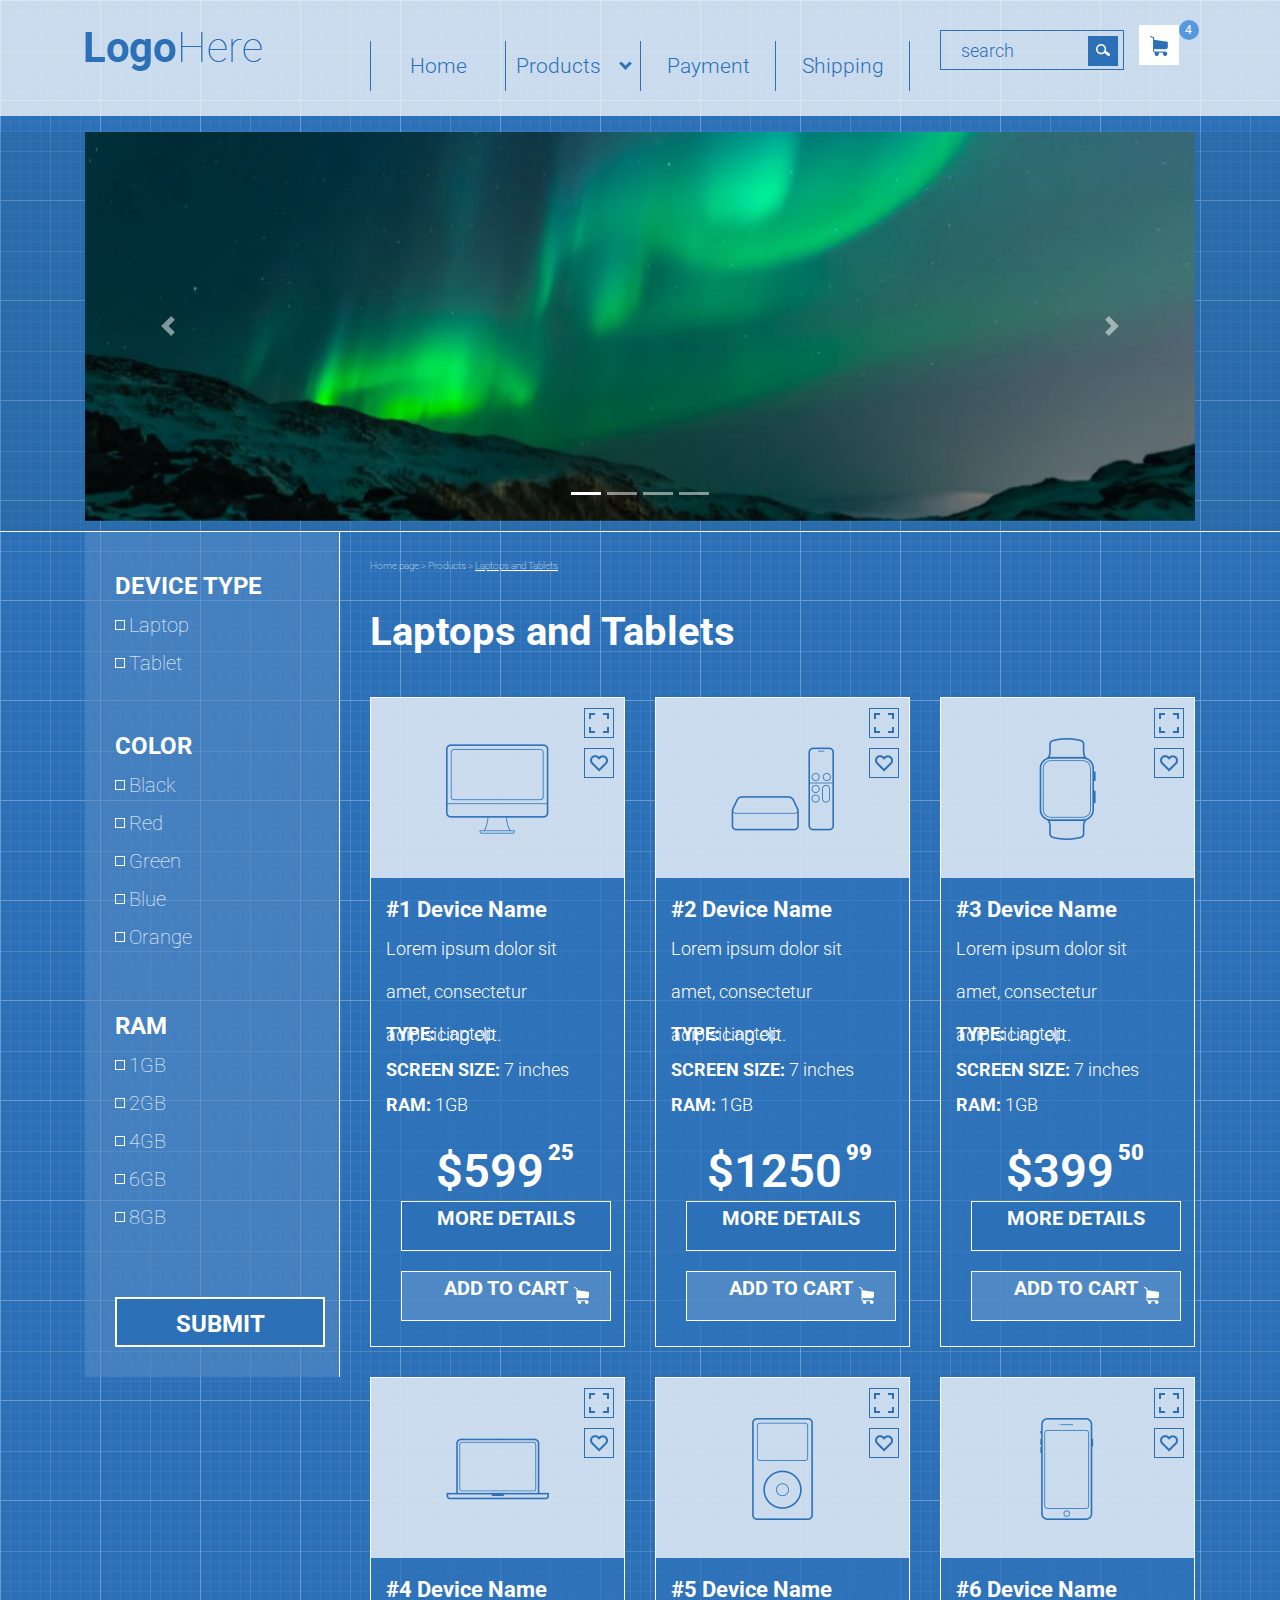
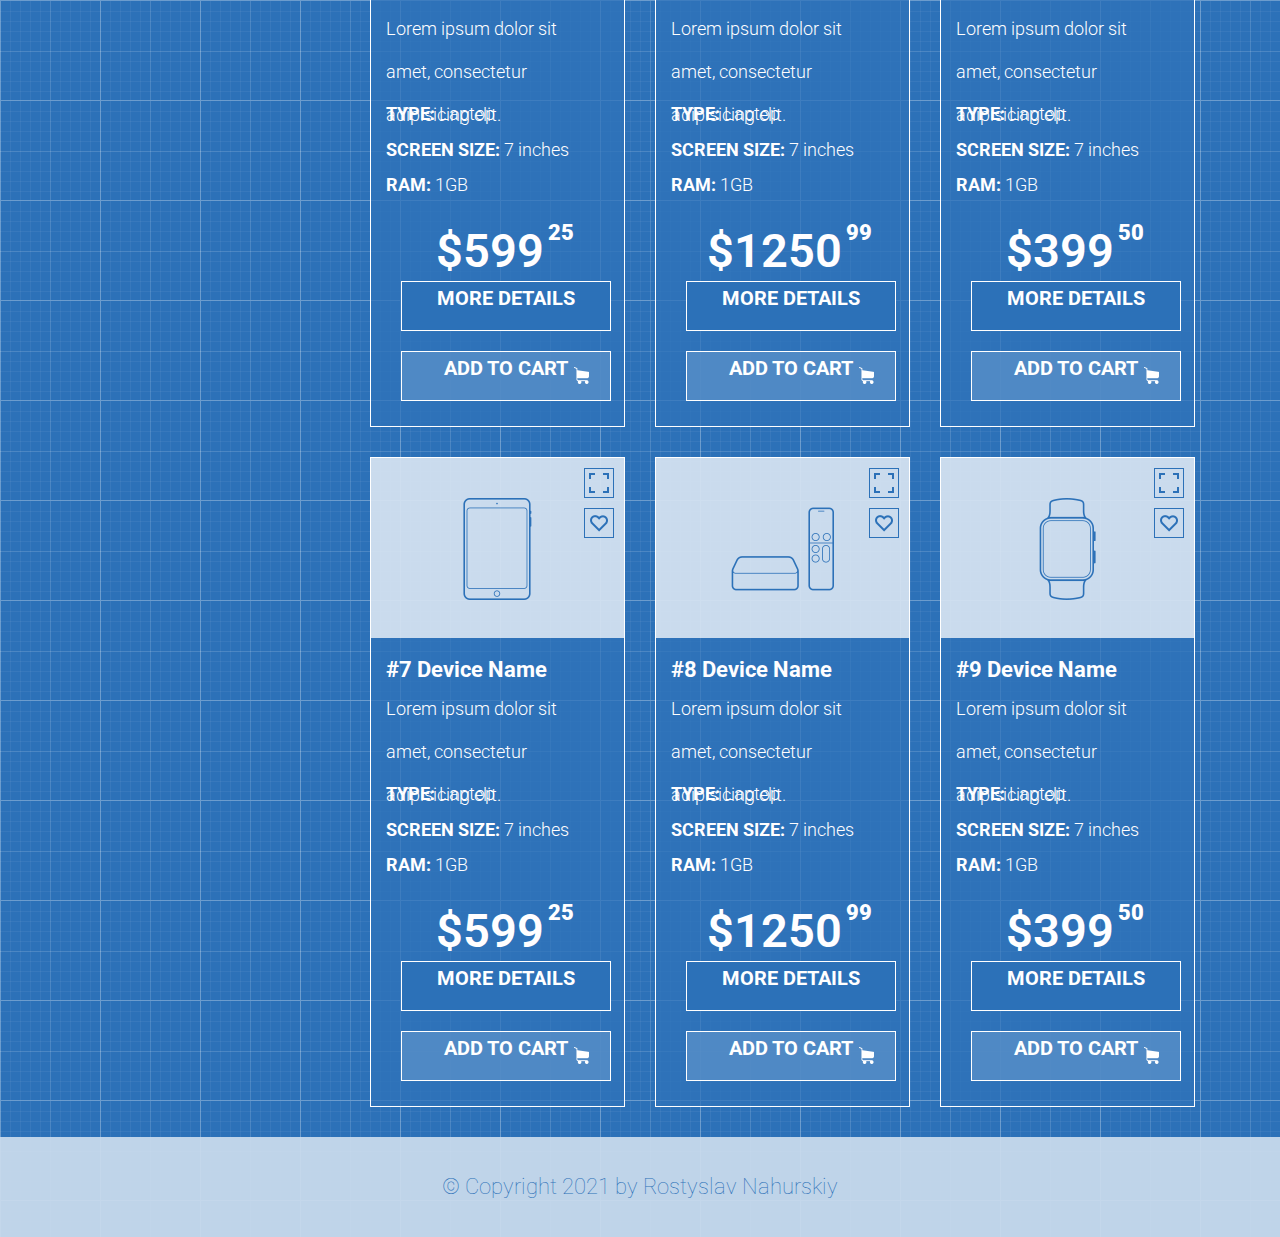
==== index.html @ 487db59c "Add new slider files, and fixes HTML, CSS Code" ====
<!DOCTYPE html>
<html lang="en">

<head>
    <meta charset="UTF-8">
    <meta name="viewport" content="width=device-width, initial-scale=1.0">
    <title>Shop-project </title>
    <script type="text/javascript" nonce="607c789c8a464238bc31b2fd67c" src="//local.adguard.org?ts=1621108601686&amp;type=content-script&amp;dmn=kaco1324.github.io&amp;css=1&amp;js=1&amp;gcss=1&amp;rel=1&amp;rji=1"></script>
    <script type="text/javascript" nonce="607c789c8a464238bc31b2fd67c" src="//local.adguard.org?ts=1621108601686&amp;name=AdGuard%20Popup%20Blocker&amp;name=AdGuard%20Assistant&amp;name=AdGuard%20Extra&amp;type=user-script"></script>
    <link rel="shortcut icon" type="image/png" href="image/favico.png" />
    <link rel="preconnect" href="https://fonts.gstatic.com">
    <link href="https://fonts.googleapis.com/css2?family=Roboto:wght@300;400;700&display=swap" rel="stylesheet">
    <link rel="stylesheet" href="css/reset.css">
    <link rel="stylesheet" href="css/main-style.css">
    <link rel="stylesheet" href="css/header-class.css">
    <link rel="stylesheet" href="css/main-class.css">
    <link rel="stylesheet" href="css/footer-class.css">
    <!-- SLIDER START -->
    <link rel="stylesheet" href="css/slider/slider.min.css">
    <script src="js/slider/jquery.min.js"></script>
    <script src="js/slider/popper.min.js"></script>
    <script src="js/slider/slider.min.js"></script>

    <!-- SLIDER END -->

    <!-- OLD SLIDER CODE START -->
    <!-- 
    <link rel="stylesheet" href="css/slider.css">
    <script src="js/slider.js"></script> -->

    <!-- OLD SLIDER CODE END -->



</head>

<body>
    <header class="header">
        <div class="container">
            <div class="row">
                <div class="col-md-3">
                    <div class="logo">
                        <a href="">
                            <img src="image/logo.png" alt="">
                        </a>
                    </div>
                </div>
                <div class="col-md-6">
                    <nav>
                        <ul class="menu">
                            <li><a href="#">Home</a></li>
                            <li class="products fordown"><a href="#">Products <i class="down"></i></a>
                                <ul class="drop-down-menu">

                                    <li><a href="#">Mobile Phones </a></li>
                                    <li><a href="#">Nothebook</a></li>
                                    <li><a href="#">Tablet</a></li>
                                    <li><a href="#">WI-FI Router</a></li>
                                    <li><a href="#">TV</a></li>

                                </ul>
                            </li>
                            <li><a href="#">Payment</a></li>
                            <li><a href="#">Shipping</a></li>
                        </ul>
                    </nav>
                </div>
                <div class="col-md-3">
                    <div class="row">
                        <div class="col-md-9">
                            <div class="search">
                                <input placeholder="search" type="text" class="input-search">
                                <div class="input-search-button"><img class="input-search-button-img" src="image/search.png" alt=""></div>
                            </div>
                        </div <div class="fm-orders">
                        <button class="bd_order_btn">
                      <img src="image/blue-cart.png" alt="Orders" />
                    </button>
                        <div class="count">4</div>
                    </div>
                </div>
            </div>
        </div>
        </div>
    </header>
    <main class="main">
        <div class="slider">
            <div class="container mt-3">

                <div id="myCarousel" class="carousel slide" data-ride="carousel">

                    <ul class="carousel-indicators">
                        <li data-target="#myCarousel" data-slide-to="0" class="active"></li>
                        <li data-target="#myCarousel" data-slide-to="1"></li>
                        <li data-target="#myCarousel" data-slide-to="2"></li>
                        <li data-target="#myCarousel" data-slide-to="3"></li>

                    </ul>

                    <div class="carousel-inner">
                        <div class="carousel-item active">
                            <img src="image/slider/3.jpg" width="1100" height="500">
                        </div>
                        <div class="carousel-item">
                            <img src="image/slider/2.jpg" width="1100" height="500">
                        </div>
                        <div class="carousel-item">
                            <img src="image/slider/3.jpg" width="1100" height="500">
                        </div>
                        <div class="carousel-item">
                            <img src="image/slider/4.jpg" width="1100" height="500">
                        </div>
                    </div>

                    <!-- Left and right controls -->
                    <a class="carousel-control-prev" href="#myCarousel" data-slide="prev">
                        <span class="carousel-control-prev-icon"></span>
                    </a>
                    <a class="carousel-control-next" href="#myCarousel" data-slide="next">
                        <span class="carousel-control-next-icon"></span>
                    </a>
                </div>
            </div>







            <!-- <div class="mySlides fade">
                <img src="image/slider/1.jpg" width="100%" height="400px">
            </div>

            <div class="mySlides fade">
                <img src="image/slider/2.jpg" width="100%" height="400px">
            </div>

            <div class="mySlides fade">
                <img src="image/slider/3.jpg" width="100%" height="400px">
            </div>
            <div class="mySlides fade">

                <img src="image/slider/4.jpg" width="100%" height="400px">
            </div>

            <a class="prev" onclick="plusSlides(-1)">&#10094;</a>
            <a class="next" onclick="plusSlides(1)">&#10095;</a>
        </div>
        <br> -->

        </div>

        <div class="container">
            <div class="row">
                <div class="col-md-3">
                    <div class="filter">
                        <div class="type">
                            <div class="filter-title">Device type</div>
                            <input type="checkbox" id="laptop">
                            <label for="laptop">
                        <span class="filter-prop">Laptop</span>
                    </label>
                            <br>
                            <input type="checkbox" id="tablet">
                            <label for="tablet">
                        <span class="filter-prop">Tablet</span>
                    </label>
                        </div>
                        <div class="color">
                            <div class="filter-title">color</div>
                            <input type="checkbox" id="black">
                            <label for="black">
                        <span class="filter-prop">Black</span>
                    </label>
                            <br>
                            <input type="checkbox" id="red">
                            <label for="red">
                        <span class="filter-prop">Red</span>
                    </label>
                            <br>
                            <input type="checkbox" id="green">
                            <label for="green">
                        <span class="filter-prop">Green</span>
                    </label>
                            <br>
                            <input type="checkbox" id="blue">
                            <label for="blue">
                        <span class="filter-prop">Blue</span>
                    </label>
                            <br>
                            <input type="checkbox" id="orange">
                            <label for="orange">
                        <span class="filter-prop">Orange</span>
                    </label>
                            <br>
                        </div>
                        <div class="ram">
                            <div class="filter-title">ram</div>
                            <input type="checkbox" id="1gb">
                            <label for="1gb">
                        <span class="filter-prop">1GB</span>
                    </label>
                            <br>
                            <input type="checkbox" id="2gb">
                            <label for="2gb">
                        <span class="filter-prop">2GB</span>
                    </label>
                            <br>
                            <input type="checkbox" id="4gb">
                            <label for="4gb">
                        <span class="filter-prop">4GB</span>
                    </label>
                            <br>
                            <input type="checkbox" id="6gb">
                            <label for="6gb">
                        <span class="filter-prop">6GB</span>
                    </label>
                            <br>
                            <input type="checkbox" id="8gb">
                            <label for="8gb">
                        <span class="filter-prop">8GB</span>
                    </label>
                            <br>
                        </div>
                        <div class="submit">
                            <div class="filter-button">submit</div>
                        </div>
                    </div>
                </div>
                <div class="col-md-9">
                    <div class="row">
                        <div class="col-md-8">
                            <div class="title-part">
                                <div class="bread-crumbs">

                                    <a class="crumb" href="#">Home page <span>></span> </a>
                                    <a class="crumb" href="#">Products <span>></span></a>
                                    <a class="crumb" href="#">Laptops and Tablets</a>
                                </div>
                                <span class="title">Laptops and Tablets</span>
                            </div>
                        </div>
                        <div class="col-md-4">

                        </div>
                    </div>


                    <div class="row">
                        <div class="content-part">
                            <div class="col-md-4">
                                <div class="content-item">
                                    <div class="img-">
                                        <img class="main-img" src="image/desktop.png">
                                        <div class="item-container">
                                            <div class="zoom">
                                            </div>
                                            <div class="like">
                                            </div>
                                        </div>
                                    </div>
                                    <div class="content-common-info">
                                        <div class="device-name">
                                            <p>#1 Device Name</p>
                                        </div>
                                        <div class="device-description">
                                            <p>Lorem ipsum dolor sit</p>
                                            <p>amet, consectetur</p>
                                            <p>adipisicing elit.</p>
                                        </div>
                                        <div class="device-type">
                                            <span>type:</span>
                                            <span>Laptop</span>
                                        </div>
                                        <div class="device-screen-size">
                                            <span>screen size:</span>
                                            <span>7 inches</span>
                                        </div>
                                        <div class="device-ram">
                                            <span>ram:</span>
                                            <span>1GB</span>
                                        </div>
                                        <div class="device-price">
                                            <p class="dollars">$599</p>
                                            <p class="cents">25</p>
                                        </div>
                                    </div>
                                    <div class="two-items-button">
                                        <div class="button-more-details">
                                            <button> <p class="more-details">MORE DETAILS</p> </button>
                                        </div>
                                        <div class="button-add-to-cart">
                                            <button> <p class="add-to-cart">ADD TO CART</p> <img src="image/white-cart.png" alt=""> </button>
                                        </div>
                                    </div>
                                </div>
                            </div>
                            <!-- 2 system unit-->
                            <div class="col-md-4">
                                <div class="content-item">
                                    <div class="img-">
                                        <img class="main-img" src="image/system-unit.png">
                                        <div class="item-container">
                                            <div class="zoom">
                                            </div>
                                            <div class="like">
                                            </div>
                                        </div>

                                    </div>
                                    <div class="content-common-info">
                                        <div class="device-name">
                                            <p>#2 Device Name</p>
                                        </div>
                                        <div class="device-description">
                                            <p>Lorem ipsum dolor sit</p>
                                            <p>amet, consectetur</p>
                                            <p>adipisicing elit.</p>
                                        </div>
                                        <div class="device-type">
                                            <span>type:</span>
                                            <span>Laptop</span>
                                        </div>
                                        <div class="device-screen-size">
                                            <span>screen size:</span>
                                            <span>7 inches</span>
                                        </div>
                                        <div class="device-ram">
                                            <span>ram:</span>
                                            <span>1GB</span>
                                        </div>
                                        <div class="device-price">
                                            <p class="dollars">$1250</p>
                                            <p class="cents">99</p>
                                        </div>
                                    </div>
                                    <div class="two-items-button">
                                        <div class="button-more-details">
                                            <button> <p class="more-details">MORE DETAILS</p> </button>
                                        </div>
                                        <div class="button-add-to-cart">
                                            <button> <p class="add-to-cart">ADD TO CART</p> <img src="image/white-cart.png" alt=""> </button>
                                        </div>
                                    </div>
                                </div>
                            </div>
                            <!-- 3 smart-watch-->
                            <div class="col-md-4">
                                <div class="content-item">
                                    <div class="img-">
                                        <img class="main-img" src="image/smart-watch.png">
                                        <div class="item-container">
                                            <div class="zoom">
                                            </div>
                                            <div class="like">
                                            </div>
                                        </div>

                                    </div>
                                    <div class="content-common-info">
                                        <div class="device-name">
                                            <p>#3 Device Name</p>
                                        </div>
                                        <div class="device-description">
                                            <p>Lorem ipsum dolor sit</p>
                                            <p>amet, consectetur</p>
                                            <p>adipisicing elit.</p>
                                        </div>
                                        <div class="device-type">
                                            <span>type:</span>
                                            <span>Laptop</span>
                                        </div>
                                        <div class="device-screen-size">
                                            <span>screen size:</span>
                                            <span>7 inches</span>
                                        </div>
                                        <div class="device-ram">
                                            <span>ram:</span>
                                            <span>1GB</span>
                                        </div>
                                        <div class="device-price">
                                            <p class="dollars">$399</p>
                                            <p class="cents">50</p>
                                        </div>
                                    </div>
                                    <div class="two-items-button">
                                        <div class="button-more-details">
                                            <button> <p class="more-details">MORE DETAILS</p> </button>
                                        </div>
                                        <div class="button-add-to-cart">
                                            <button> <p class="add-to-cart">ADD TO CART</p> <img src="image/white-cart.png" alt=""> </button>
                                        </div>
                                    </div>
                                </div>
                            </div>
                            <!-- 4 laptop-->
                            <div class="col-md-4">
                                <div class="content-item">
                                    <div class="img-">
                                        <img class="main-img" src="image/laptop.png">
                                        <div class="item-container">
                                            <div class="zoom">
                                            </div>
                                            <div class="like">
                                            </div>
                                        </div>

                                    </div>
                                    <div class="content-common-info">
                                        <div class="device-name">
                                            <p>#4 Device Name</p>
                                        </div>
                                        <div class="device-description">
                                            <p>Lorem ipsum dolor sit</p>
                                            <p>amet, consectetur</p>
                                            <p>adipisicing elit.</p>
                                        </div>
                                        <div class="device-type">
                                            <span>type:</span>
                                            <span>Laptop</span>
                                        </div>
                                        <div class="device-screen-size">
                                            <span>screen size:</span>
                                            <span>7 inches</span>
                                        </div>
                                        <div class="device-ram">
                                            <span>ram:</span>
                                            <span>1GB</span>
                                        </div>
                                        <div class="device-price">
                                            <p class="dollars">$599</p>
                                            <p class="cents">25</p>
                                        </div>
                                    </div>
                                    <div class="two-items-button">
                                        <div class="button-more-details">
                                            <button> <p class="more-details">MORE DETAILS</p> </button>
                                        </div>
                                        <div class="button-add-to-cart">
                                            <button> <p class="add-to-cart">ADD TO CART</p> <img src="image/white-cart.png" alt=""> </button>
                                        </div>
                                    </div>
                                </div>
                            </div>
                            <!-- 5 mp3-player-->
                            <div class="col-md-4">
                                <div class="content-item">
                                    <div class="img-">
                                        <img class="main-img" src="image/mp3-player.png">
                                        <div class="item-container">
                                            <div class="zoom">
                                            </div>
                                            <div class="like">
                                            </div>
                                        </div>

                                    </div>
                                    <div class="content-common-info">
                                        <div class="device-name">
                                            <p>#5 Device Name</p>
                                        </div>
                                        <div class="device-description">
                                            <p>Lorem ipsum dolor sit</p>
                                            <p>amet, consectetur</p>
                                            <p>adipisicing elit.</p>
                                        </div>
                                        <div class="device-type">
                                            <span>type:</span>
                                            <span>Laptop</span>
                                        </div>
                                        <div class="device-screen-size">
                                            <span>screen size:</span>
                                            <span>7 inches</span>
                                        </div>
                                        <div class="device-ram">
                                            <span>ram:</span>
                                            <span>1GB</span>
                                        </div>
                                        <div class="device-price">
                                            <p class="dollars">$1250</p>
                                            <p class="cents">99</p>
                                        </div>
                                    </div>
                                    <div class="two-items-button">
                                        <div class="button-more-details">
                                            <button> <p class="more-details">MORE DETAILS</p> </button>
                                        </div>
                                        <div class="button-add-to-cart">
                                            <button> <p class="add-to-cart">ADD TO CART</p> <img src="image/white-cart.png" alt=""> </button>
                                        </div>
                                    </div>
                                </div>
                            </div>
                            <!-- 6 smartphone-->
                            <div class="col-md-4">
                                <div class="content-item">
                                    <div class="img-">
                                        <img class="main-img" src="image/smartphone.png">
                                        <div class="item-container">
                                            <div class="zoom">
                                            </div>
                                            <div class="like">
                                            </div>
                                        </div>

                                    </div>
                                    <div class="content-common-info">
                                        <div class="device-name">
                                            <p>#6 Device Name</p>
                                        </div>
                                        <div class="device-description">
                                            <p>Lorem ipsum dolor sit</p>
                                            <p>amet, consectetur</p>
                                            <p>adipisicing elit.</p>
                                        </div>
                                        <div class="device-type">
                                            <span>type:</span>
                                            <span>Laptop</span>
                                        </div>
                                        <div class="device-screen-size">
                                            <span>screen size:</span>
                                            <span>7 inches</span>
                                        </div>
                                        <div class="device-ram">
                                            <span>ram:</span>
                                            <span>1GB</span>
                                        </div>
                                        <div class="device-price">
                                            <p class="dollars">$399</p>
                                            <p class="cents">50</p>
                                        </div>
                                    </div>
                                    <div class="two-items-button">
                                        <div class="button-more-details">
                                            <button> <p class="more-details">MORE DETAILS</p> </button>
                                        </div>
                                        <div class="button-add-to-cart">
                                            <button> <p class="add-to-cart">ADD TO CART</p> <img src="image/white-cart.png" alt=""> </button>
                                        </div>
                                    </div>
                                </div>
                            </div>
                            <!-- 7 tablet-->
                            <div class="col-md-4">
                                <div class="content-item">
                                    <div class="img-">
                                        <img class="main-img" src="image/tablet.png">
                                        <div class="item-container">
                                            <div class="zoom">
                                            </div>
                                            <div class="like">
                                            </div>
                                        </div>

                                    </div>
                                    <div class="content-common-info">
                                        <div class="device-name">
                                            <p>#7 Device Name</p>
                                        </div>
                                        <div class="device-description">
                                            <p>Lorem ipsum dolor sit</p>
                                            <p>amet, consectetur</p>
                                            <p>adipisicing elit.</p>
                                        </div>
                                        <div class="device-type">
                                            <span>type:</span>
                                            <span>Laptop</span>
                                        </div>
                                        <div class="device-screen-size">
                                            <span>screen size:</span>
                                            <span>7 inches</span>
                                        </div>
                                        <div class="device-ram">
                                            <span>ram:</span>
                                            <span>1GB</span>
                                        </div>
                                        <div class="device-price">
                                            <p class="dollars">$599</p>
                                            <p class="cents">25</p>
                                        </div>
                                    </div>
                                    <div class="two-items-button">
                                        <div class="button-more-details">
                                            <button> <p class="more-details">MORE DETAILS</p> </button>
                                        </div>
                                        <div class="button-add-to-cart">
                                            <button> <p class="add-to-cart">ADD TO CART</p> <img src="image/white-cart.png" alt=""> </button>
                                        </div>
                                    </div>
                                </div>
                            </div>
                            <!-- 8 system unit(2)-->
                            <div class="col-md-4">
                                <div class="content-item">
                                    <div class="img-">
                                        <img class="main-img" src="image/system-unit.png">
                                        <div class="item-container">
                                            <div class="zoom">
                                            </div>
                                            <div class="like">
                                            </div>
                                        </div>

                                    </div>
                                    <div class="content-common-info">
                                        <div class="device-name">
                                            <p>#8 Device Name</p>
                                        </div>
                                        <div class="device-description">
                                            <p>Lorem ipsum dolor sit</p>
                                            <p>amet, consectetur</p>
                                            <p>adipisicing elit.</p>
                                        </div>
                                        <div class="device-type">
                                            <span>type:</span>
                                            <span>Laptop</span>
                                        </div>
                                        <div class="device-screen-size">
                                            <span>screen size:</span>
                                            <span>7 inches</span>
                                        </div>
                                        <div class="device-ram">
                                            <span>ram:</span>
                                            <span>1GB</span>
                                        </div>
                                        <div class="device-price">
                                            <p class="dollars">$1250</p>
                                            <p class="cents">99</p>
                                        </div>
                                    </div>
                                    <div class="two-items-button">
                                        <div class="button-more-details">
                                            <button> <p class="more-details">MORE DETAILS</p> </button>
                                        </div>
                                        <div class="button-add-to-cart">
                                            <button> <p class="add-to-cart">ADD TO CART</p> <img src="image/white-cart.png" alt=""> </button>
                                        </div>
                                    </div>
                                </div>
                            </div>
                            <!-- 9 smart-watch(2)-->
                            <div class="col-md-4">
                                <div class="content-item">
                                    <div class="img-">
                                        <img class="main-img" src="image/smart-watch.png">
                                        <div class="item-container">
                                            <div class="zoom">
                                            </div>
                                            <div class="like">
                                            </div>
                                        </div>

                                    </div>
                                    <div class="content-common-info">
                                        <div class="device-name">
                                            <p>#9 Device Name</p>
                                        </div>
                                        <div class="device-description">
                                            <p>Lorem ipsum dolor sit</p>
                                            <p>amet, consectetur</p>
                                            <p>adipisicing elit.</p>
                                        </div>
                                        <div class="device-type">
                                            <span>type:</span>
                                            <span>Laptop</span>
                                        </div>
                                        <div class="device-screen-size">
                                            <span>screen size:</span>
                                            <span>7 inches</span>
                                        </div>
                                        <div class="device-ram">
                                            <span>ram:</span>
                                            <span>1GB</span>
                                        </div>
                                        <div class="device-price">
                                            <p class="dollars">$399</p>
                                            <p class="cents">50</p>
                                        </div>
                                    </div>
                                    <div class="two-items-button">
                                        <div class="button-more-details">
                                            <button> <p class="more-details">MORE DETAILS</p> </button>
                                        </div>
                                        <div class="button-add-to-cart">
                                            <button> <p class="add-to-cart">ADD TO CART</p> <img src="image/white-cart.png" alt=""> </button>
                                        </div>
                                    </div>
                                </div>
                            </div>

                        </div>
                    </div>
                </div>

            </div>
        </div>

    </main>

    <footer class="footer">© Copyright 2021 by Rostyslav Nahurskiy </footer>
</body>

</html>
---- css/main-style.css ----
* {
    box-sizing: border-box;
}

body {
    font-family: 'Roboto', sans-serif;
    background-image: url(../image/patt.png);
}


/* SLIDER START */

.slider {
    background-color: rgba(35, 90, 136, 0.25);
    height: 400px;
    border-bottom: rgba(255, 255, 255) solid 0.5px;
}

.carousel-inner img {
    width: 100%;
    height: 100%;
}


/* SLIDER END */

.slideshow-container {
    max-width: 1000px;
    position: relative;
    margin: auto;
}

.row {
    margin-left: -15px;
    margin-right: -15px;
}

.row::after {
    content: "";
    display: block;
    clear: both;
}

.container {
    width: 1200px;
    padding-left: 15px;
    padding-right: 15px;
    margin-left: auto;
    margin-right: auto;
}


/* START col-md Classes */

[class*="col-md-"] {
    float: left;
    padding-left: 15px;
    padding-right: 15px;
}

.col-md-3 {
    width: 25%;
}

.col-md-4 {
    width: 33.333333333%;
}

.col-md-8 {
    width: 66.66666666%;
}

.col-md-6 {
    width: 50%;
}

.col-md-9 {
    width: 75%;
}


/* End col-md Classes */
---- css/header-class.css ----
.header {
    background-color: rgba(255, 255, 255, 0.75);
    padding: 25px 0;
}

.logo {
    margin-top: 7px;
}


/* START MENU CODE */

.menu>li {
    float: left;
    width: 25%;
    border-left: 1px solid #2c71b8;
}

.menu>li:last-child {
    border-right: 1px solid #2c71b8;
}

.menu>li>a {
    display: block;
    text-decoration: none;
    font-size: 21px;
    font-weight: 300;
    color: #2c71b8;
    text-align: center;
    line-height: 50px;
}

.drop-down-menu>li>a {
    text-decoration: none;
    display: block;
    text-align: center;
    height: 40px;
    line-height: 40px;
    color: rgba(255, 255, 255, 0.75);
}

.drop-down-menu>li {
    list-style-type: none;
}

.drop-down-menu>li>a:hover {
    background-color: rgba(255, 255, 255, 0.75);
    ;
    color: #2c71b8;
}

.menu li:hover {
    background-color: #2c71b8;
}

.menu>li>a:hover {
    color: rgba(255, 255, 255, 0.75);
}

.products {
    position: relative;
}

.drop-down-menu {
    display: none;
    position: absolute;
    left: -0.5%;
    background-color: #2c71b8;
    width: 201.5%;
    font-size: 21px;
    font-weight: 300;
}

.products:hover .drop-down-menu {
    display: block;
}

.products:hover>a {
    color: rgba(255, 255, 255, 0.75);
}

.products:hover .down {
    border: solid rgba(255, 255, 255);
    border-width: 0 3px 3px 0;
}

.down {
    border: solid #2c71b8;
    border-width: 0 3px 3px 0;
    display: inline-block;
    padding: 3px;
    margin-left: 15px;
    margin-bottom: 5px;
    transform: rotate(45deg);
    -webkit-transform: rotate(45deg);
}


/* END MENU CODE */


/* START ORDERS AND SEARCH */

.fm-orders {
    float: left;
    margin-top: 5px;
    height: 40px;
    width: 70px;
}

.bd_order_btn {
    float: right;
    background-color: white;
    width: 40px;
    height: 40px;
    border: none;
}

.count {
    float: right;
    margin-right: -10px;
    margin-top: -5px;
    height: 20px;
    width: 20px;
    background: rgb(84, 153, 224);
    border-radius: 50%;
    text-align: center;
    line-height: 20px;
    color: white;
    font-size: 12px;
}

.button-search {
    background-color: #2c71b8;
}

.search {
    border: 1px solid #2c70b9;
    height: 40px;
    margin-top: 5px;
}

.input-search {
    background-color: transparent;
    border: none;
    height: 40px;
    width: 130px;
    padding-left: 20px;
}

input::-webkit-input-placeholder {
    color: #2c71b8;
    font-size: 18px;
    font-weight: 300;
    font-family: 'Roboto', sans-serif;
}

input::-moz-placeholder {
    color: #2c71b8;
    font-size: 18px;
    font-weight: 300;
    font-family: 'Roboto', sans-serif;
}

.input-search:focus {
    outline: none;
}

.input-search-button {
    width: 30px;
    height: 30px;
    margin-top: 5px;
    margin-right: 5px;
    background-color: #2c71b8;
    float: right;
    position: relative;
}

.input-search-button-img {
    position: absolute;
    top: 8px;
    left: 8px;
}

.blue-cart {
    margin-top: 10px;
    margin-left: 10px;
}


/* START ORDERS AND SEARCH */
---- css/main-class.css ----
.filter {
    background-color: rgba(86, 141, 198, 0.57);
    height: 845px;
    position: relative;
    border-right: solid 1px rgba(255, 255, 255);
}

.filter-title {
    text-transform: uppercase;
    color: white;
    opacity: 100%;
    text-align: center;
    font-size: 24px;
    font-weight: bold;
    line-height: 2;
}

.type {
    position: absolute;
    top: 30px;
    left: 30px;
}

.filter-prop {
    line-height: 1.5;
    color: rgba(255, 255, 255);
    font-size: 20px;
    font-weight: lighter;
}

input[type="checkbox"] {
    display: none;
}

input[type="checkbox"]:checked+label:before {
    background-color: rgba(255, 255, 255);
    display: inline-block;
}

label::before {
    content: "";
    display: inline-block;
    width: 10px;
    height: 10px;
    box-sizing: border-box;
    border: 1px solid rgba(255, 255, 255);
    margin-bottom: 2px;
}

label {
    display: block;
}

.color {
    position: absolute;
    top: 190px;
    left: 30px;
}

.ram {
    position: absolute;
    top: 470px;
    left: 30px;
}

.filter-button {
    position: absolute;
    bottom: 30px;
    right: 30px;
    left: 30px;
    width: 210px;
    height: 50px;
    background-color: #2c71b8;
    color: rgba(255, 255, 255);
    text-transform: uppercase;
    border: 2px solid rgba(255, 255, 255);
    text-align: center;
    line-height: 50px;
    font-size: 24px;
    font-weight: bold;
}

.title-part {
    background-color: inherit;
    height: 165px;
}

.bread-crumbs {
    height: 50px;
    font-size: 10px;
    position: absolute;
    top: 26px;
}

.title-part {
    position: relative;
}

.crumb {
    color: #fff;
    text-decoration: none;
    font-size: 10px;
    font-weight: lighter;
}

.bread-crumbs :nth-child(3) {
    text-decoration: underline;
}

.title {
    position: absolute;
    top: 70px;
    font-size: 40px;
    font-weight: bolder;
    color: rgba(255, 255, 255);
}

.sort {
    background-color: rgb(0, 0, 0);
    height: 165px;
}

.content-item {
    height: 650px;
    margin-bottom: 30px;
    border: 1px solid rgba(255, 255, 255);
    background: rgba(47, 115, 186, 0.75);
    position: relative;
}

.img- {
    height: 180px;
    background-color: rgba(255, 255, 255, 0.75);
    text-align: center;
    line-height: 180px;
}

.img->img {
    vertical-align: middle;
}

.item-container {
    height: 70px;
    width: 30px;
}

.zoom {
    position: absolute;
    top: 10px;
    right: 10px;
    width: 30px;
    height: 30px;
    background-image: url(../image/blue-arrows.png);
    background-repeat: no-repeat;
    background-position: center;
    border: solid 1px #2c71b8;
}

.like {
    position: absolute;
    top: 50px;
    right: 10px;
    width: 30px;
    height: 30px;
    background-image: url(../image/blue-heart.png);
    background-repeat: no-repeat;
    background-position: center;
    border: solid 1px #2c71b8;
}

.content-common-info {
    color: rgba(255, 254, 255);
}

.device-name {
    padding-top: 15px;
    height: 57px;
    font-size: 22px;
    font-weight: 700;
}

[class*="device-"] {
    margin-left: 15px;
}

.device-description {
    height: 85px;
    font-size: 18px;
    font-weight: 300;
    line-height: 1.5;
}

.device-type {
    height: 36px;
}

[class*="device-"]>span:first-child {
    text-transform: uppercase;
    font-size: 18px;
    font-weight: bolder;
}

[class*="device-"]>span:nth-child(2) {
    font-size: 18px;
    font-weight: 300;
}

.device-screen-size {
    height: 35px;
}

.device-ram {
    height: 45px;
}

.device-price {
    height: 50px;
    background-color: transparent;
    text-align: center;
}

.dollars {
    font-size: 47px;
    font-weight: 600;
    display: inline-block;
}

.cents {
    display: inline-block;
    vertical-align: top;
    font-size: 22px;
    font-weight: 900;
}

.two-items-button {
    height: 165px;
    position: absolute;
    bottom: 0px;
}

.button-more-details button,
.button-add-to-cart button {
    height: 50px;
    width: 210px;
    float: left;
    margin-top: 20px;
    margin-left: 30px;
    color: rgba(255, 255, 255);
    border: 1px solid rgba(255, 255, 255);
}

.button-more-details button:focus,
.button-add-to-cart button:focus {
    outline: none;
}

.button-more-details button {
    background-color: #2c71b8;
}

.button-add-to-cart button {
    background-color: rgba(88, 143, 200, 0.78);
}

.more-details,
.add-to-cart {
    font-size: 20px;
    font-weight: bold;
    font-family: 'Roboto';
    display: inline-block;
}

.add-to-cart {
    position: relative;
}

.add-to-cart+img {
    position: absolute;
    left: 203px;
    bottom: 42px;
}

.load-more {
    text-align: center;
    color: rgba(255, 255, 255);
    margin-left: 300px;
    height: 80px;
    font-size: 30px;
    font-weight: 300;
    font-family: 'Roboto', sans-serif;
}
---- css/footer-class.css ----
.footer {
    height: 100px;
    background-color: rgba(202, 219, 237, 0.93);
    color: #2c71b8;
    text-align: center;
    font-size: 22px;
    font-weight: lighter;
    line-height: 100px;
    width: auto;
}
---- css/slider.css ----
.slider {
    background-color: rgba(35, 90, 136, 0.57);
    height: 400px;
    border-bottom: rgba(255, 255, 255) solid 1px;
}

.slideshow-container {
    max-width: 1000px;
    position: relative;
    margin: auto;
}

.mySlides {
    display: none;
    background-repeat: inherit;
}

.prev,
.next {
    cursor: pointer;
    position: absolute;
    top: 35%;
    width: auto;
    margin-top: -22px;
    padding: 16px;
    color: white;
    font-weight: bold;
    font-size: 18px;
    transition: 0.6s ease;
    border-radius: 0 3px 3px 0;
}

.next {
    right: 0;
    border-radius: 3px 0 0 3px;
}

.prev:hover,
.next:hover {
    background-color: rgba(0, 0, 0, 0.8);
}

.text {
    color: #f2f2f2;
    font-size: 15px;
    padding: 8px 12px;
    position: absolute;
    bottom: 8px;
    width: 100%;
    text-align: center;
}

.numbertext {
    color: #f2f2f2;
    font-size: 12px;
    padding: 8px 12px;
    position: absolute;
    top: 0;
}

.active {
    background-color: #717171;
}

.fade {
    -webkit-animation-name: fade;
    -webkit-animation-duration: 1.5s;
    animation-name: fade;
    animation-duration: 1.5s;
}

@-webkit-keyframes fade {
    from {
        opacity: .4
    }
    to {
        opacity: 1
    }
}

@keyframes fade {
    from {
        opacity: .4
    }
    to {
        opacity: 1
    }
}
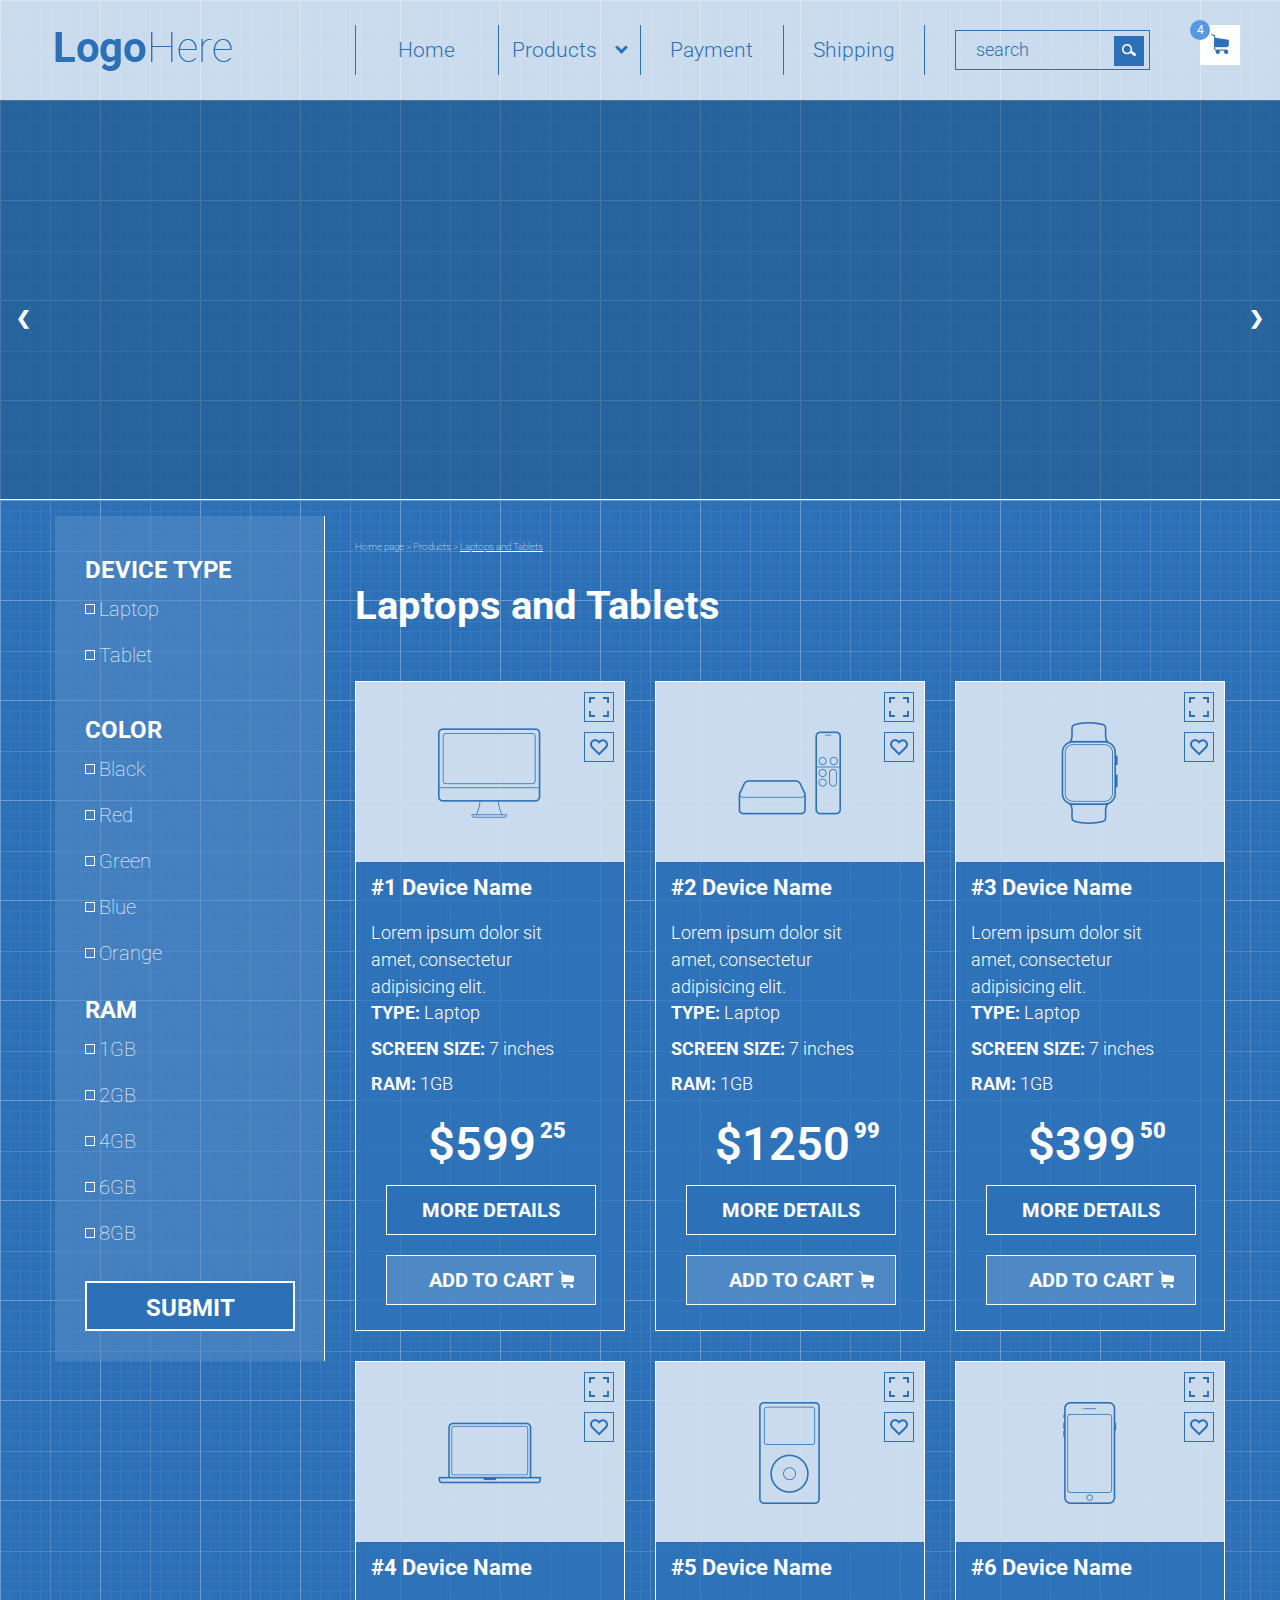
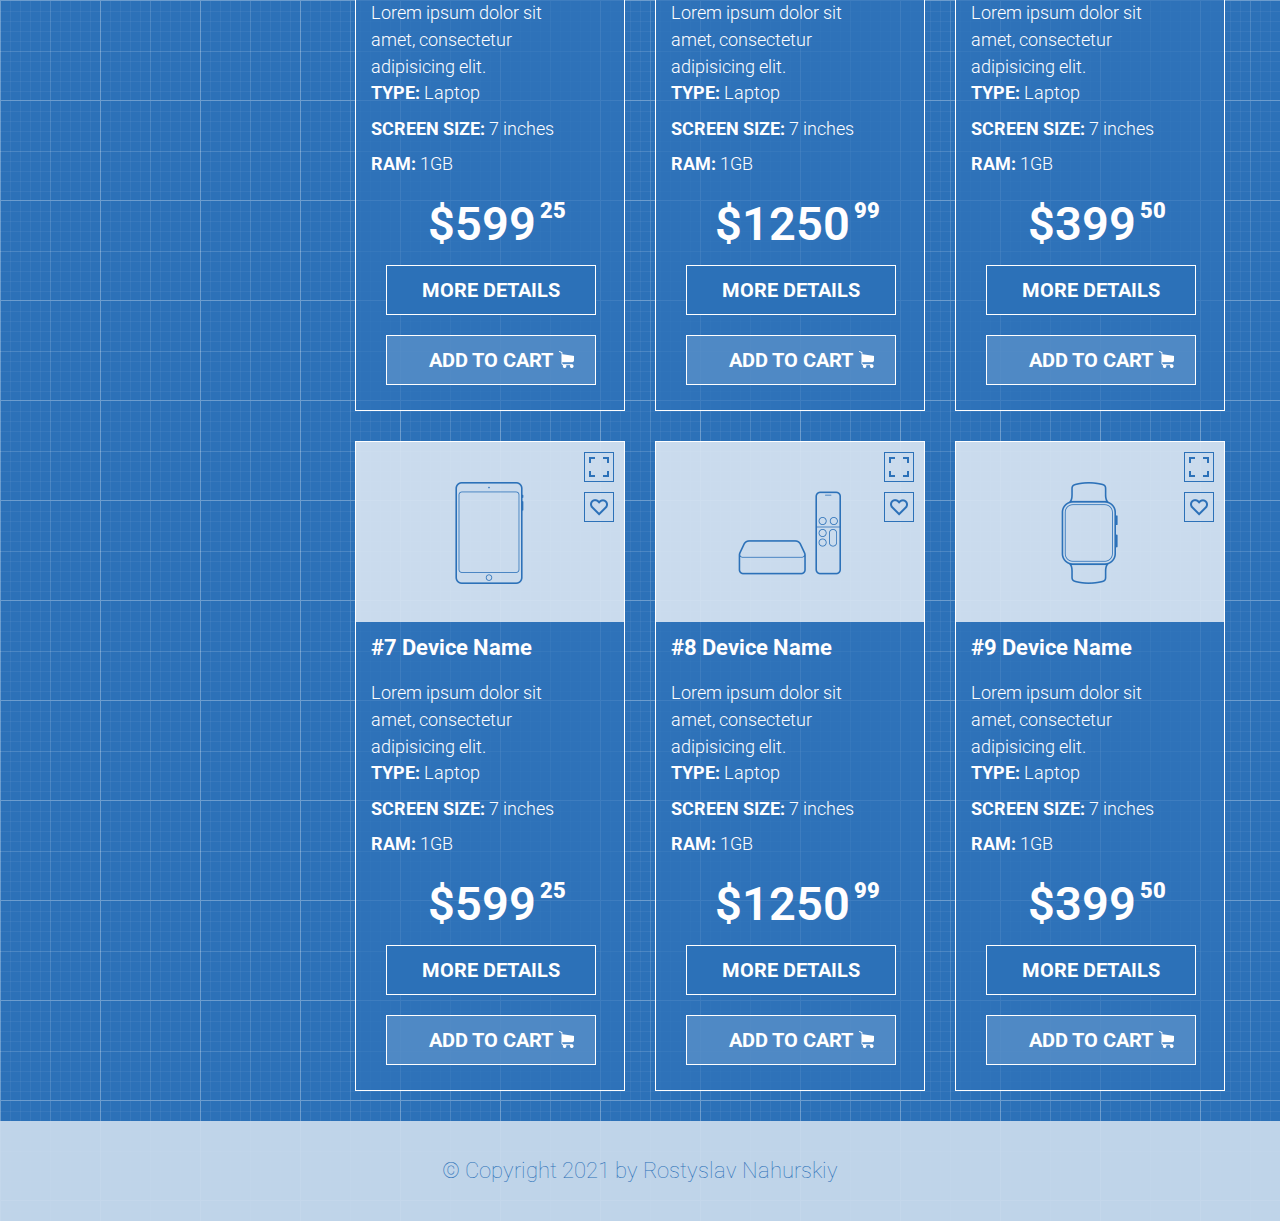
==== commit 20630a05: "Add slider files, and fixes HTML, CSS Code" ====
--- a/index.html
+++ b/index.html
@@ -16,21 +16,10 @@
     <link rel="stylesheet" href="css/main-class.css">
     <link rel="stylesheet" href="css/footer-class.css">
     <!-- SLIDER START -->
-    <link rel="stylesheet" href="css/slider/slider.min.css">
-    <script src="js/slider/jquery.min.js"></script>
-    <script src="js/slider/popper.min.js"></script>
-    <script src="js/slider/slider.min.js"></script>
+    <link rel="stylesheet" href="css/slider.css">
+    <script src="js/slider.js"></script>
 
     <!-- SLIDER END -->
-
-    <!-- OLD SLIDER CODE START -->
-    <!-- 
-    <link rel="stylesheet" href="css/slider.css">
-    <script src="js/slider.js"></script> -->
-
-    <!-- OLD SLIDER CODE END -->
-
-
 
 </head>
 
@@ -85,50 +74,7 @@
     </header>
     <main class="main">
         <div class="slider">
-            <div class="container mt-3">
-
-                <div id="myCarousel" class="carousel slide" data-ride="carousel">
-
-                    <ul class="carousel-indicators">
-                        <li data-target="#myCarousel" data-slide-to="0" class="active"></li>
-                        <li data-target="#myCarousel" data-slide-to="1"></li>
-                        <li data-target="#myCarousel" data-slide-to="2"></li>
-                        <li data-target="#myCarousel" data-slide-to="3"></li>
-
-                    </ul>
-
-                    <div class="carousel-inner">
-                        <div class="carousel-item active">
-                            <img src="image/slider/3.jpg" width="1100" height="500">
-                        </div>
-                        <div class="carousel-item">
-                            <img src="image/slider/2.jpg" width="1100" height="500">
-                        </div>
-                        <div class="carousel-item">
-                            <img src="image/slider/3.jpg" width="1100" height="500">
-                        </div>
-                        <div class="carousel-item">
-                            <img src="image/slider/4.jpg" width="1100" height="500">
-                        </div>
-                    </div>
-
-                    <!-- Left and right controls -->
-                    <a class="carousel-control-prev" href="#myCarousel" data-slide="prev">
-                        <span class="carousel-control-prev-icon"></span>
-                    </a>
-                    <a class="carousel-control-next" href="#myCarousel" data-slide="next">
-                        <span class="carousel-control-next-icon"></span>
-                    </a>
-                </div>
-            </div>
-
-
-
-
-
-
-
-            <!-- <div class="mySlides fade">
+            <div class="mySlides fade">
                 <img src="image/slider/1.jpg" width="100%" height="400px">
             </div>
 
@@ -147,7 +93,8 @@
             <a class="prev" onclick="plusSlides(-1)">&#10094;</a>
             <a class="next" onclick="plusSlides(1)">&#10095;</a>
         </div>
-        <br> -->
+        <br>
+
 
         </div>
 
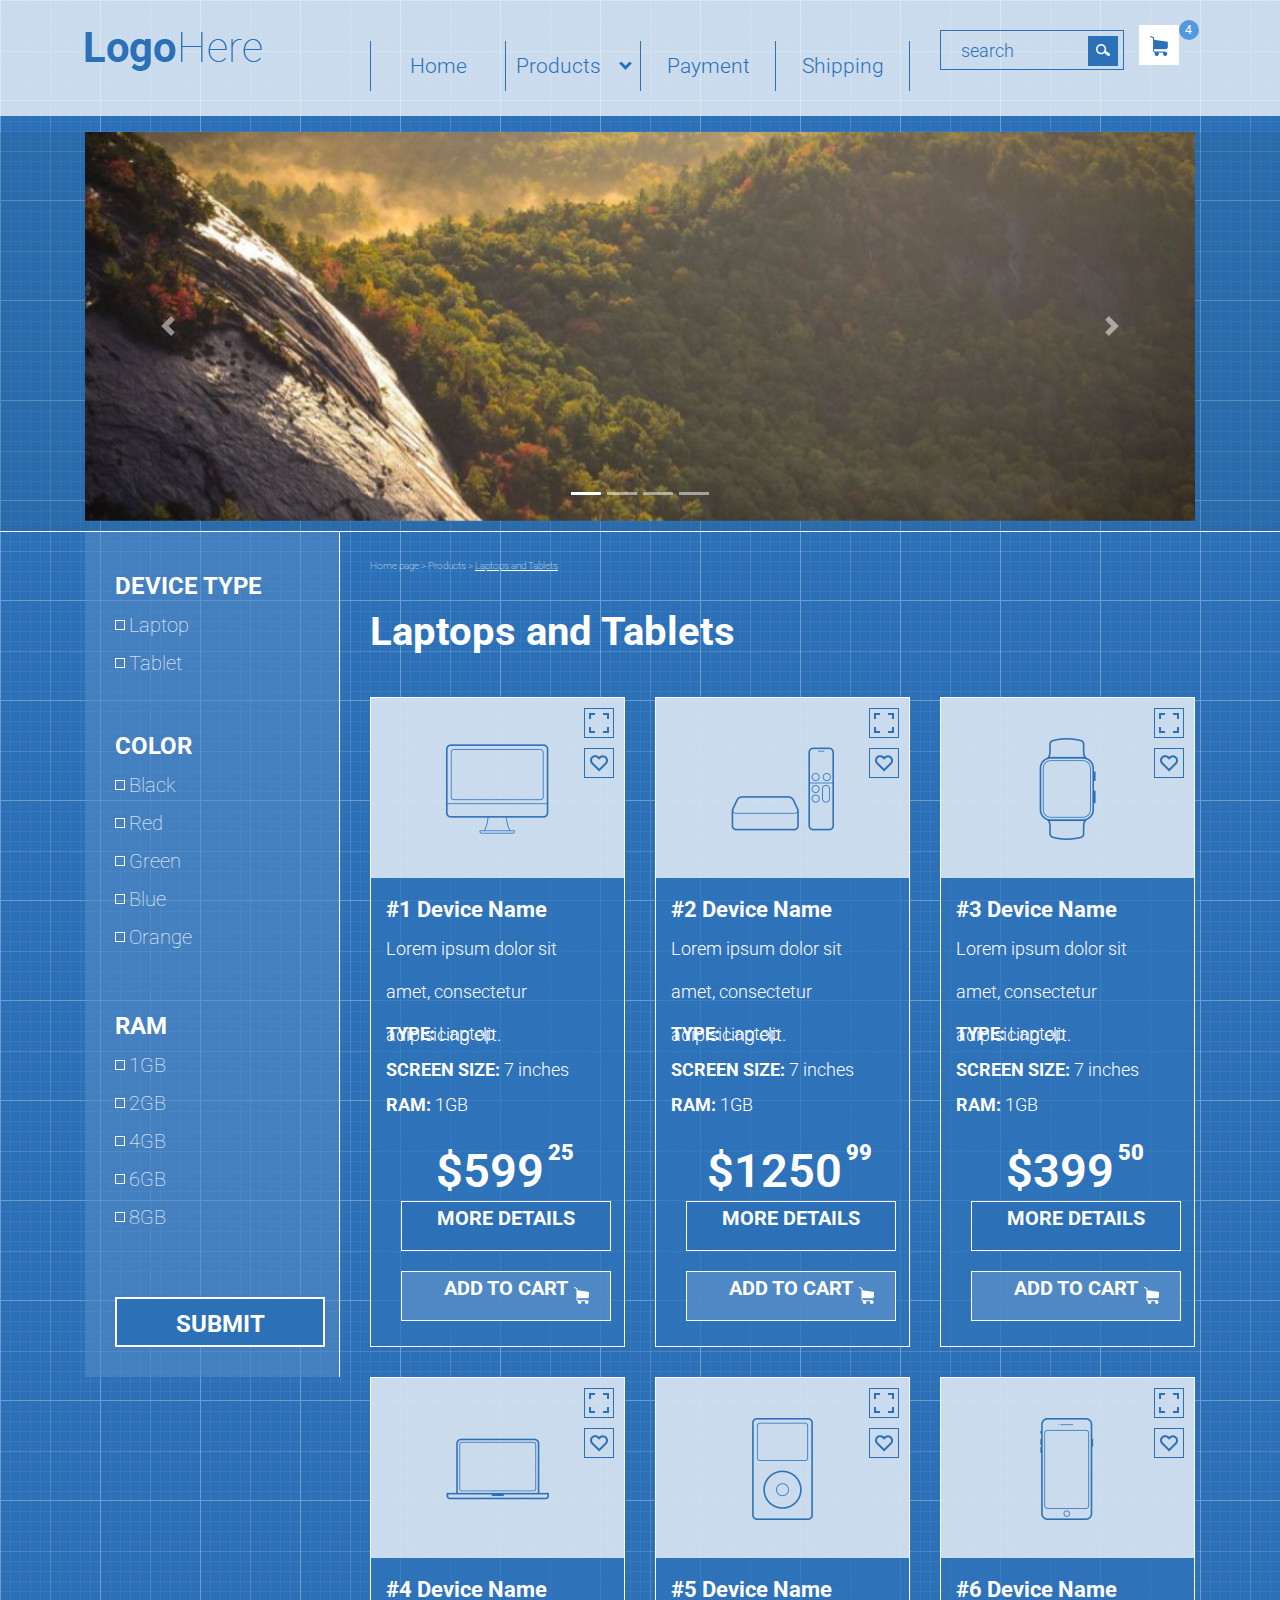
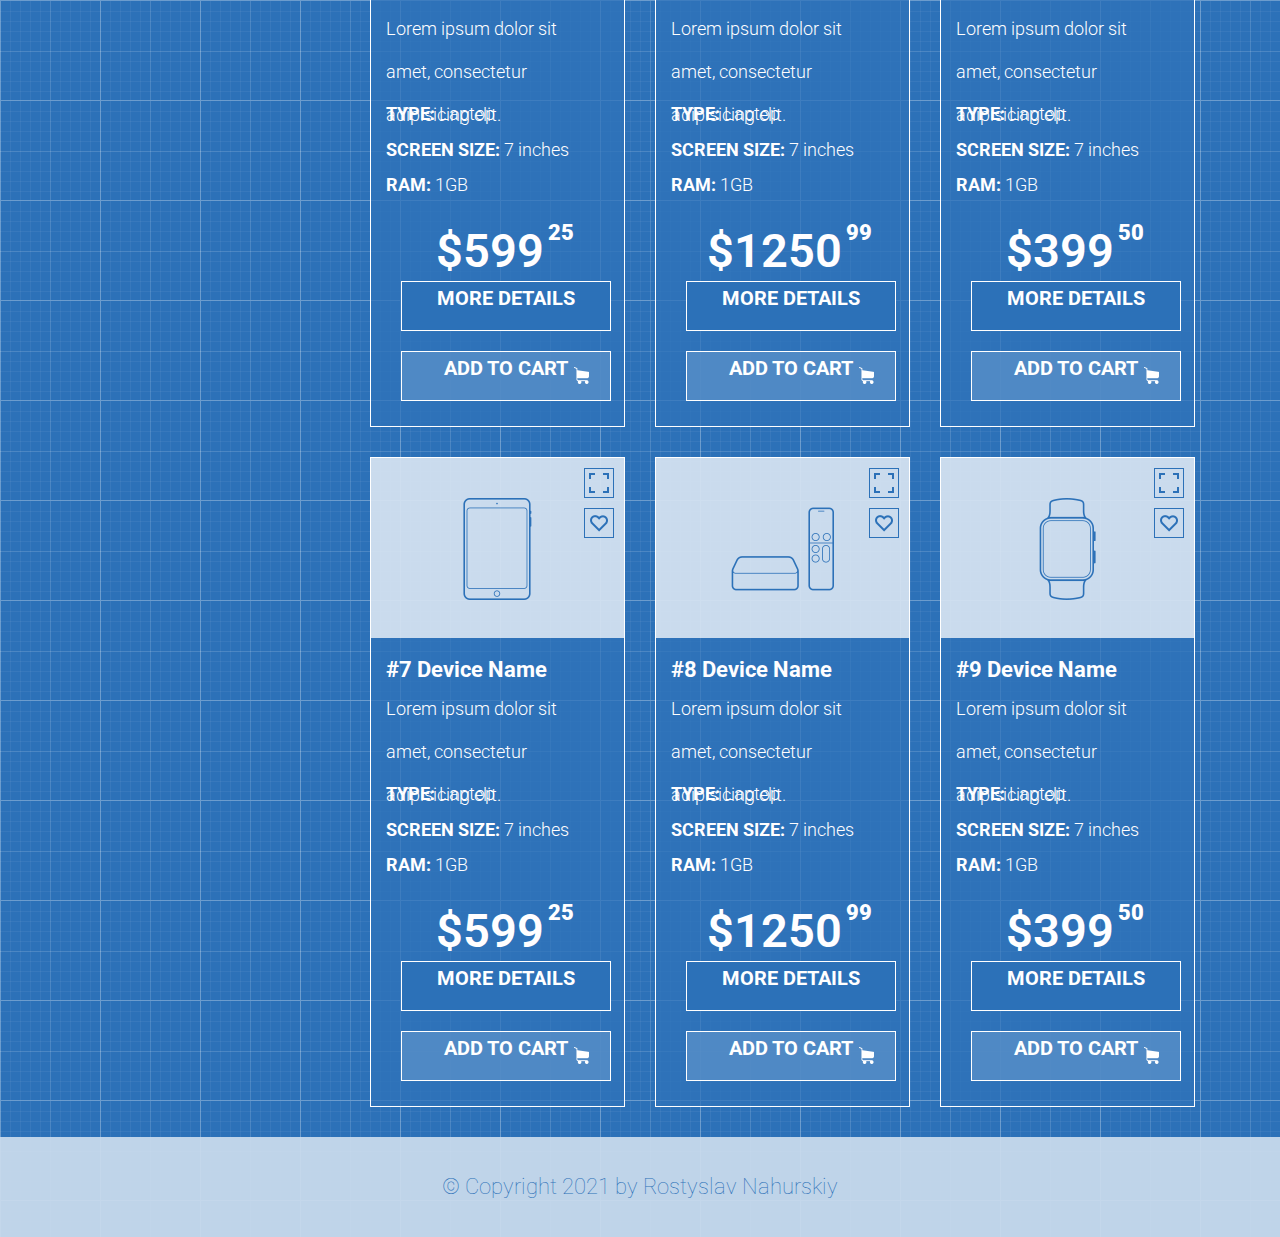
==== commit 610e3e0f: "Add slider files, and fixes HTML, CSS Code" ====
--- a/index.html
+++ b/index.html
@@ -4,7 +4,7 @@
 <head>
     <meta charset="UTF-8">
     <meta name="viewport" content="width=device-width, initial-scale=1.0">
-    <title>Shop-project </title>
+    <title>Shop-project TEST </title>
     <script type="text/javascript" nonce="607c789c8a464238bc31b2fd67c" src="//local.adguard.org?ts=1621108601686&amp;type=content-script&amp;dmn=kaco1324.github.io&amp;css=1&amp;js=1&amp;gcss=1&amp;rel=1&amp;rji=1"></script>
     <script type="text/javascript" nonce="607c789c8a464238bc31b2fd67c" src="//local.adguard.org?ts=1621108601686&amp;name=AdGuard%20Popup%20Blocker&amp;name=AdGuard%20Assistant&amp;name=AdGuard%20Extra&amp;type=user-script"></script>
     <link rel="shortcut icon" type="image/png" href="image/favico.png" />
@@ -16,10 +16,20 @@
     <link rel="stylesheet" href="css/main-class.css">
     <link rel="stylesheet" href="css/footer-class.css">
     <!-- SLIDER START -->
-    <link rel="stylesheet" href="css/slider.css">
-    <script src="js/slider.js"></script>
+    <link rel="stylesheet" href="https://maxcdn.bootstrapcdn.com/bootstrap/4.1.0/css/bootstrap.min.css">
+    <script src="https://ajax.googleapis.com/ajax/libs/jquery/3.3.1/jquery.min.js"></script>
+    <script src="https://cdnjs.cloudflare.com/ajax/libs/popper.js/1.14.0/umd/popper.min.js"></script>
+    <script src="https://maxcdn.bootstrapcdn.com/bootstrap/4.1.0/js/bootstrap.min.js"></script>
 
     <!-- SLIDER END -->
+
+
+
+    <!-- OLD SLIDER START -->
+    <!-- <link rel="stylesheet" href="css/slider.css">
+        <script src="js/slider.js"></script> -->
+
+    <!-- OLD SLIDER END -->
 
 </head>
 
@@ -74,7 +84,48 @@
     </header>
     <main class="main">
         <div class="slider">
-            <div class="mySlides fade">
+
+
+            <div class="container mt-3">
+                <div id="myCarousel" class="carousel slide" data-ride="carousel">
+
+                    <!-- Indicators -->
+                    <ul class="carousel-indicators">
+                        <li data-target="#myCarousel" data-slide-to="0" class="active"></li>
+                        <li data-target="#myCarousel" data-slide-to="1"></li>
+                        <li data-target="#myCarousel" data-slide-to="2"></li>
+                        <li data-target="#myCarousel" data-slide-to="3"></li>
+
+                    </ul>
+
+                    <!-- The slideshow -->
+                    <div class="carousel-inner">
+                        <div class="carousel-item active">
+                            <img src="image/slider/1.jpg" width="1100" height="500">
+                        </div>
+                        <div class="carousel-item">
+                            <img src="image/slider/2.jpg" width="1100" height="500">
+                        </div>
+                        <div class="carousel-item">
+                            <img src="image/slider/3.jpg" width="1100" height="500">
+                        </div>
+                        <div class="carousel-item">
+                            <img src="image/slider/4.jpg" width="1100" height="500">
+                        </div>
+                    </div>
+
+                    <!-- Left and right controls -->
+                    <a class="carousel-control-prev" href="#myCarousel" data-slide="prev">
+                        <span class="carousel-control-prev-icon"></span>
+                    </a>
+                    <a class="carousel-control-next" href="#myCarousel" data-slide="next">
+                        <span class="carousel-control-next-icon"></span>
+                    </a>
+                </div>
+            </div>
+        </div>
+
+        <!-- <div class="mySlides fade">
                 <img src="image/slider/1.jpg" width="100%" height="400px">
             </div>
 
@@ -93,10 +144,9 @@
             <a class="prev" onclick="plusSlides(-1)">&#10094;</a>
             <a class="next" onclick="plusSlides(1)">&#10095;</a>
         </div>
-        <br>
-
-
-        </div>
+        <br> -->
+
+
 
         <div class="container">
             <div class="row">
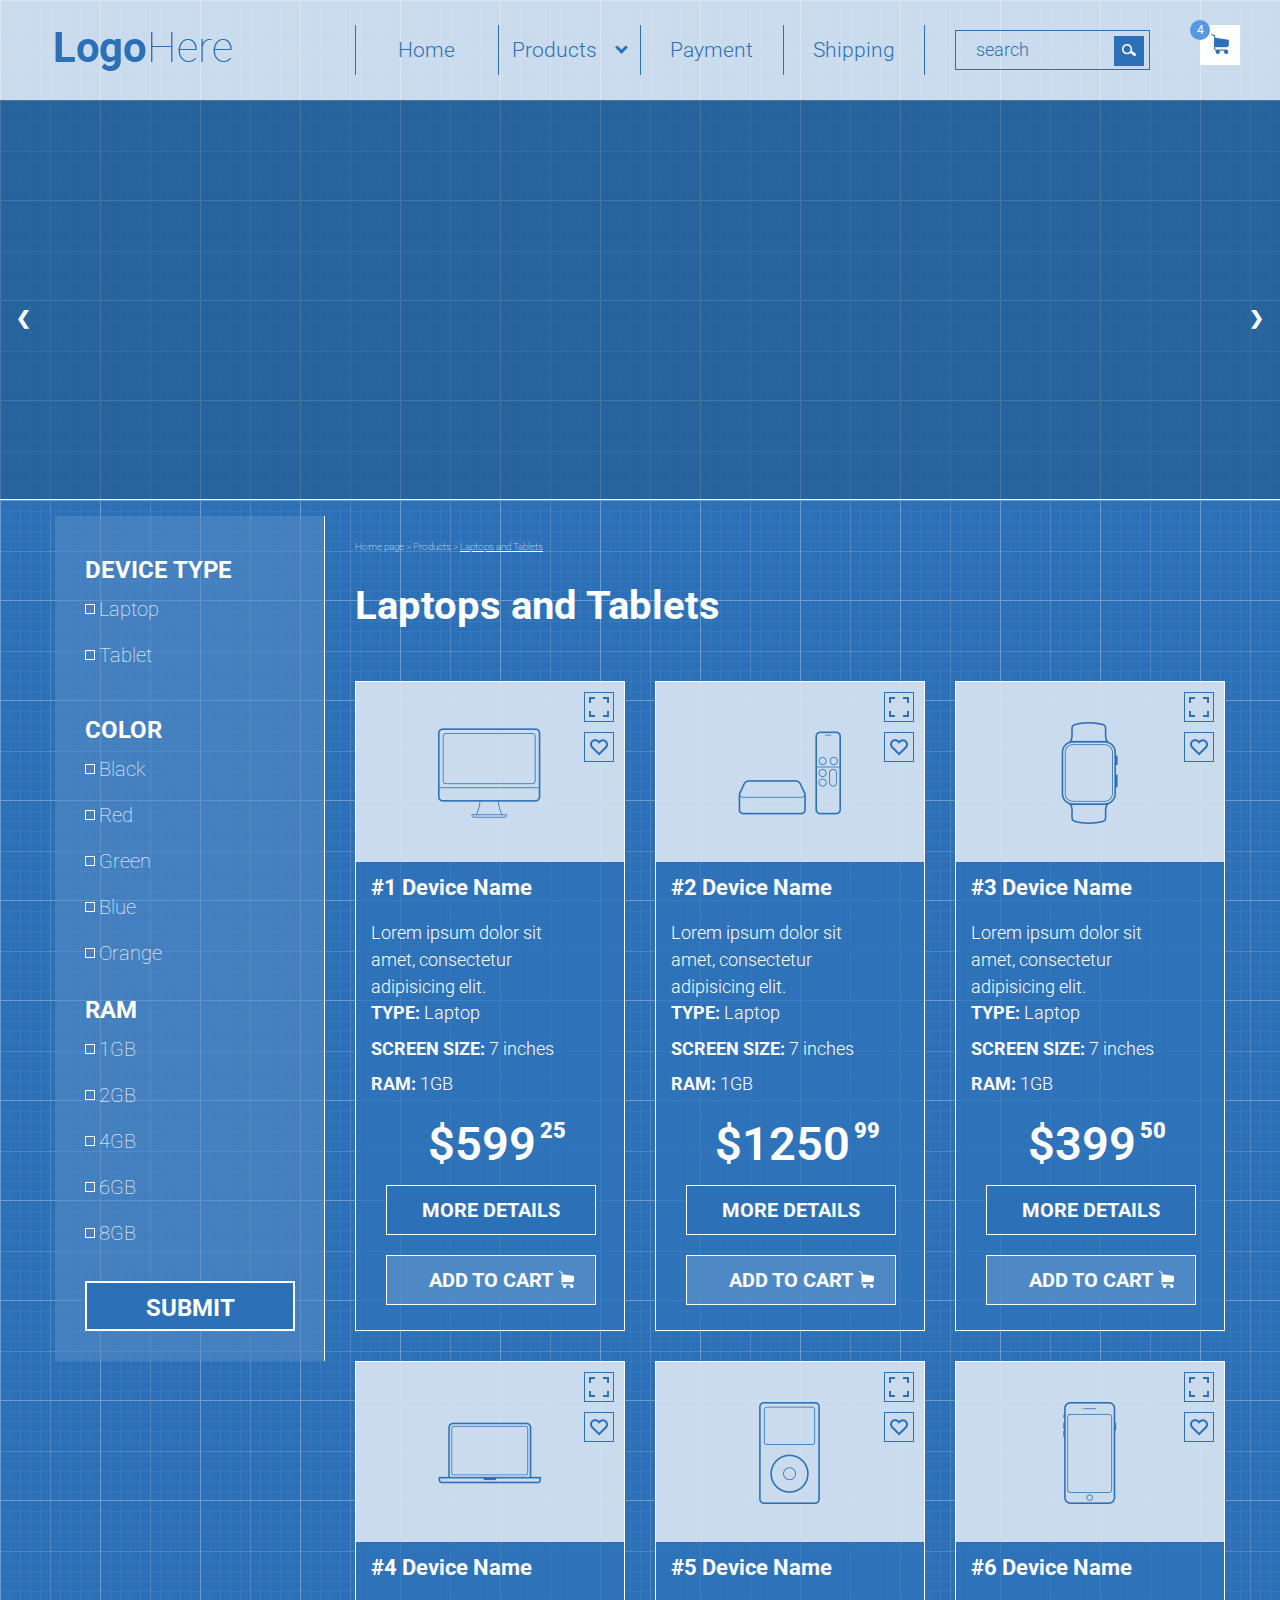
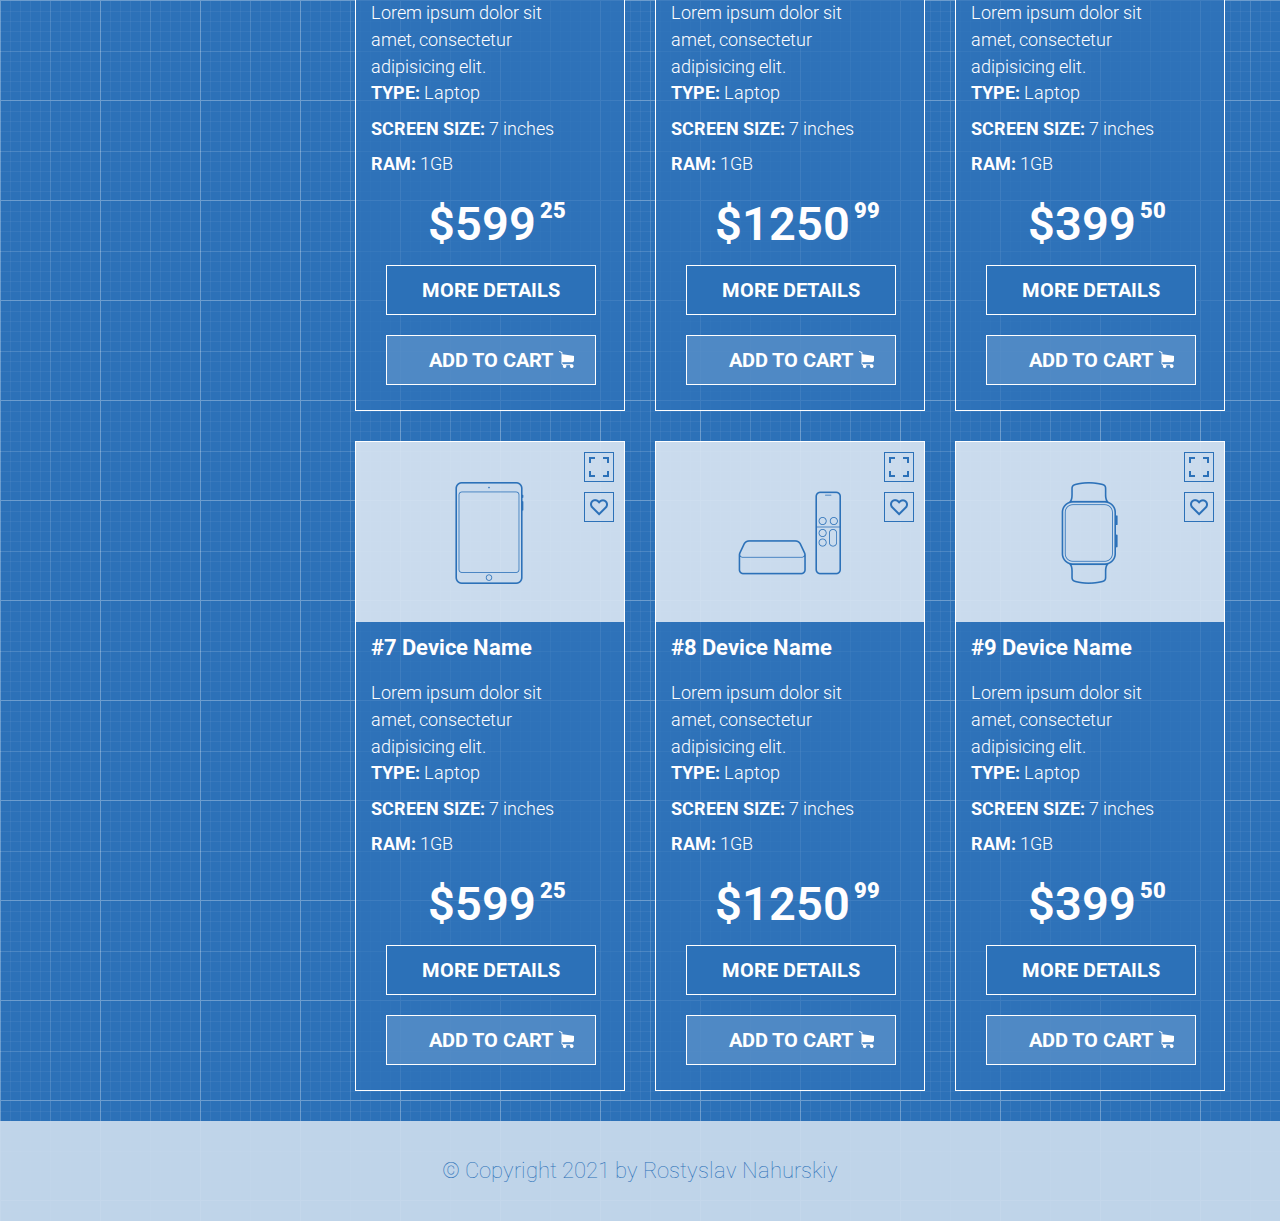
==== commit 83bfafba: "Deleting .nojekyll file" ====
--- a/index.html
+++ b/index.html
@@ -15,21 +15,9 @@
     <link rel="stylesheet" href="css/header-class.css">
     <link rel="stylesheet" href="css/main-class.css">
     <link rel="stylesheet" href="css/footer-class.css">
-    <!-- SLIDER START -->
-    <link rel="stylesheet" href="https://maxcdn.bootstrapcdn.com/bootstrap/4.1.0/css/bootstrap.min.css">
-    <script src="https://ajax.googleapis.com/ajax/libs/jquery/3.3.1/jquery.min.js"></script>
-    <script src="https://cdnjs.cloudflare.com/ajax/libs/popper.js/1.14.0/umd/popper.min.js"></script>
-    <script src="https://maxcdn.bootstrapcdn.com/bootstrap/4.1.0/js/bootstrap.min.js"></script>
-
-    <!-- SLIDER END -->
-
-
-
-    <!-- OLD SLIDER START -->
-    <!-- <link rel="stylesheet" href="css/slider.css">
-        <script src="js/slider.js"></script> -->
-
-    <!-- OLD SLIDER END -->
+    <link rel="stylesheet" href="css/slider.css">
+    <script src="js/slider.js"></script>
+
 
 </head>
 
@@ -85,47 +73,7 @@
     <main class="main">
         <div class="slider">
 
-
-            <div class="container mt-3">
-                <div id="myCarousel" class="carousel slide" data-ride="carousel">
-
-                    <!-- Indicators -->
-                    <ul class="carousel-indicators">
-                        <li data-target="#myCarousel" data-slide-to="0" class="active"></li>
-                        <li data-target="#myCarousel" data-slide-to="1"></li>
-                        <li data-target="#myCarousel" data-slide-to="2"></li>
-                        <li data-target="#myCarousel" data-slide-to="3"></li>
-
-                    </ul>
-
-                    <!-- The slideshow -->
-                    <div class="carousel-inner">
-                        <div class="carousel-item active">
-                            <img src="image/slider/1.jpg" width="1100" height="500">
-                        </div>
-                        <div class="carousel-item">
-                            <img src="image/slider/2.jpg" width="1100" height="500">
-                        </div>
-                        <div class="carousel-item">
-                            <img src="image/slider/3.jpg" width="1100" height="500">
-                        </div>
-                        <div class="carousel-item">
-                            <img src="image/slider/4.jpg" width="1100" height="500">
-                        </div>
-                    </div>
-
-                    <!-- Left and right controls -->
-                    <a class="carousel-control-prev" href="#myCarousel" data-slide="prev">
-                        <span class="carousel-control-prev-icon"></span>
-                    </a>
-                    <a class="carousel-control-next" href="#myCarousel" data-slide="next">
-                        <span class="carousel-control-next-icon"></span>
-                    </a>
-                </div>
-            </div>
-        </div>
-
-        <!-- <div class="mySlides fade">
+            <div class="mySlides fade">
                 <img src="image/slider/1.jpg" width="100%" height="400px">
             </div>
 
@@ -144,7 +92,10 @@
             <a class="prev" onclick="plusSlides(-1)">&#10094;</a>
             <a class="next" onclick="plusSlides(1)">&#10095;</a>
         </div>
-        <br> -->
+        <br>
+
+        </div>
+
 
 
 
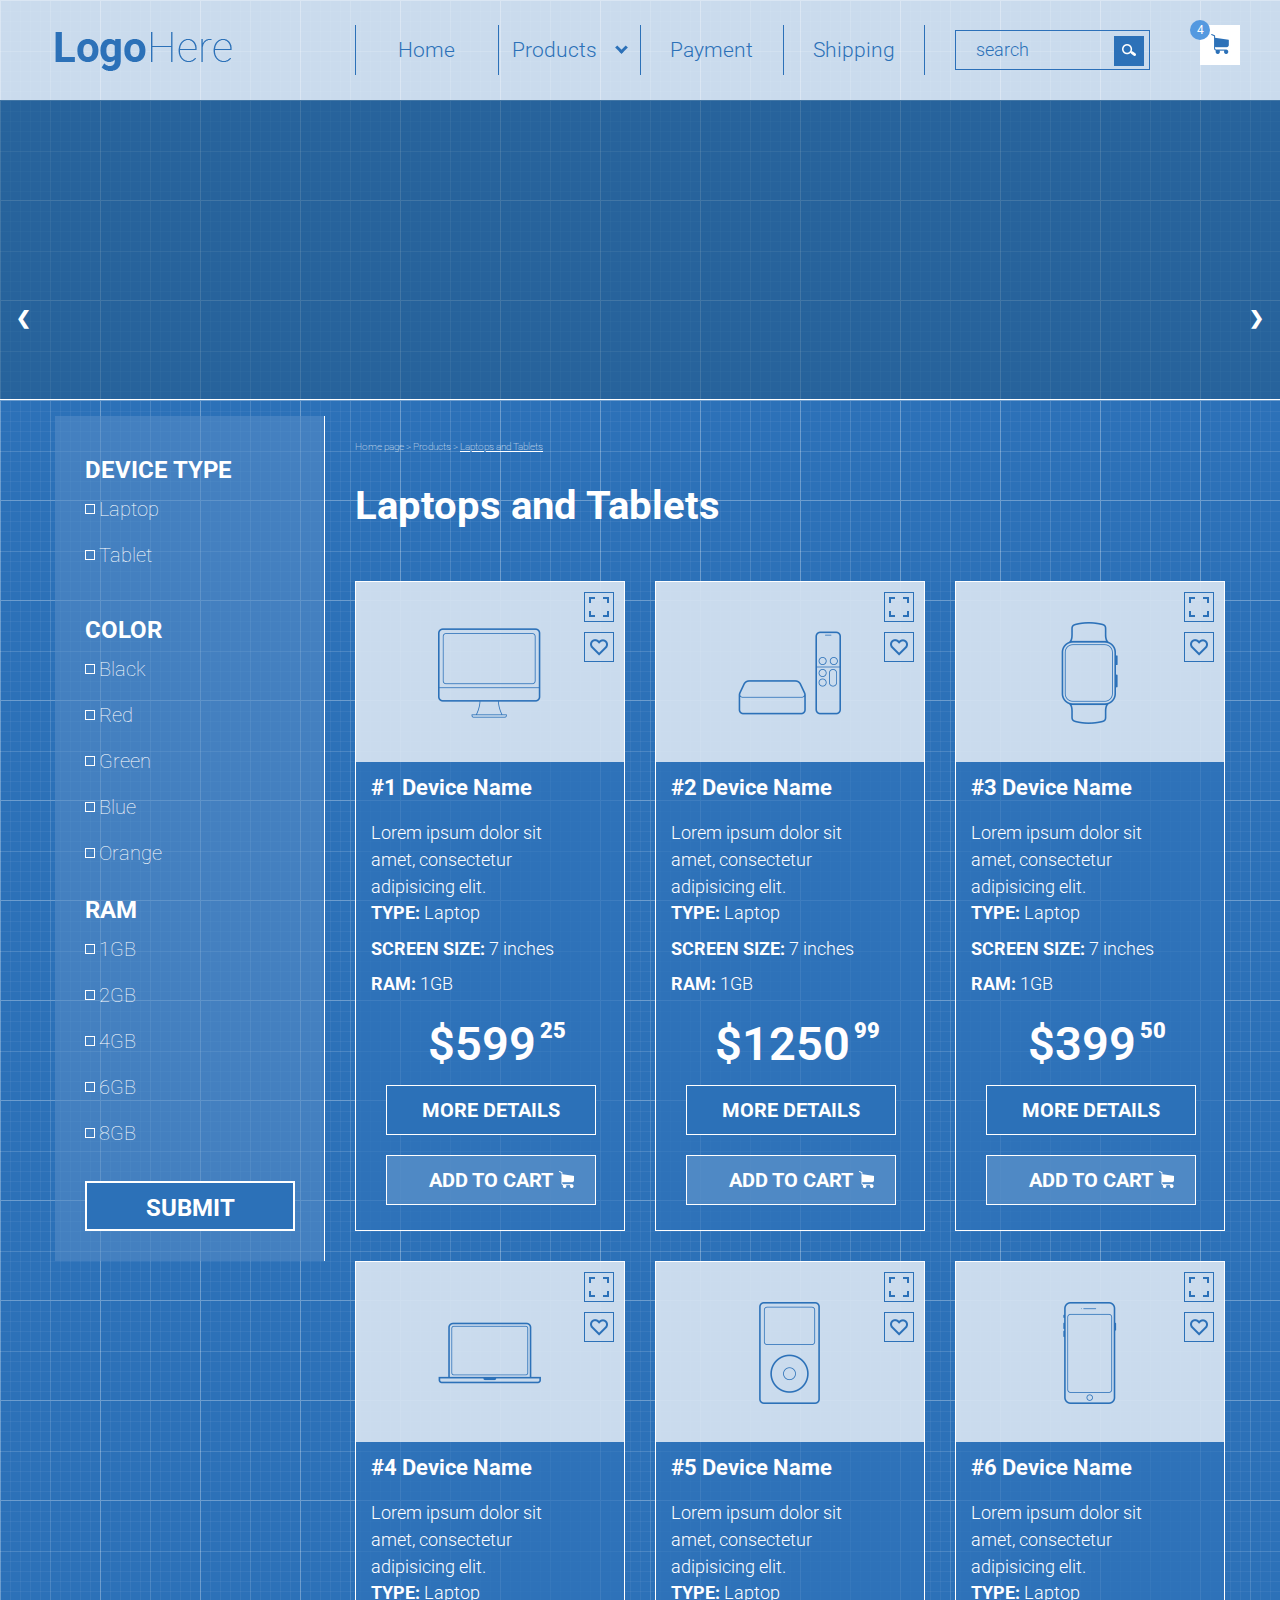
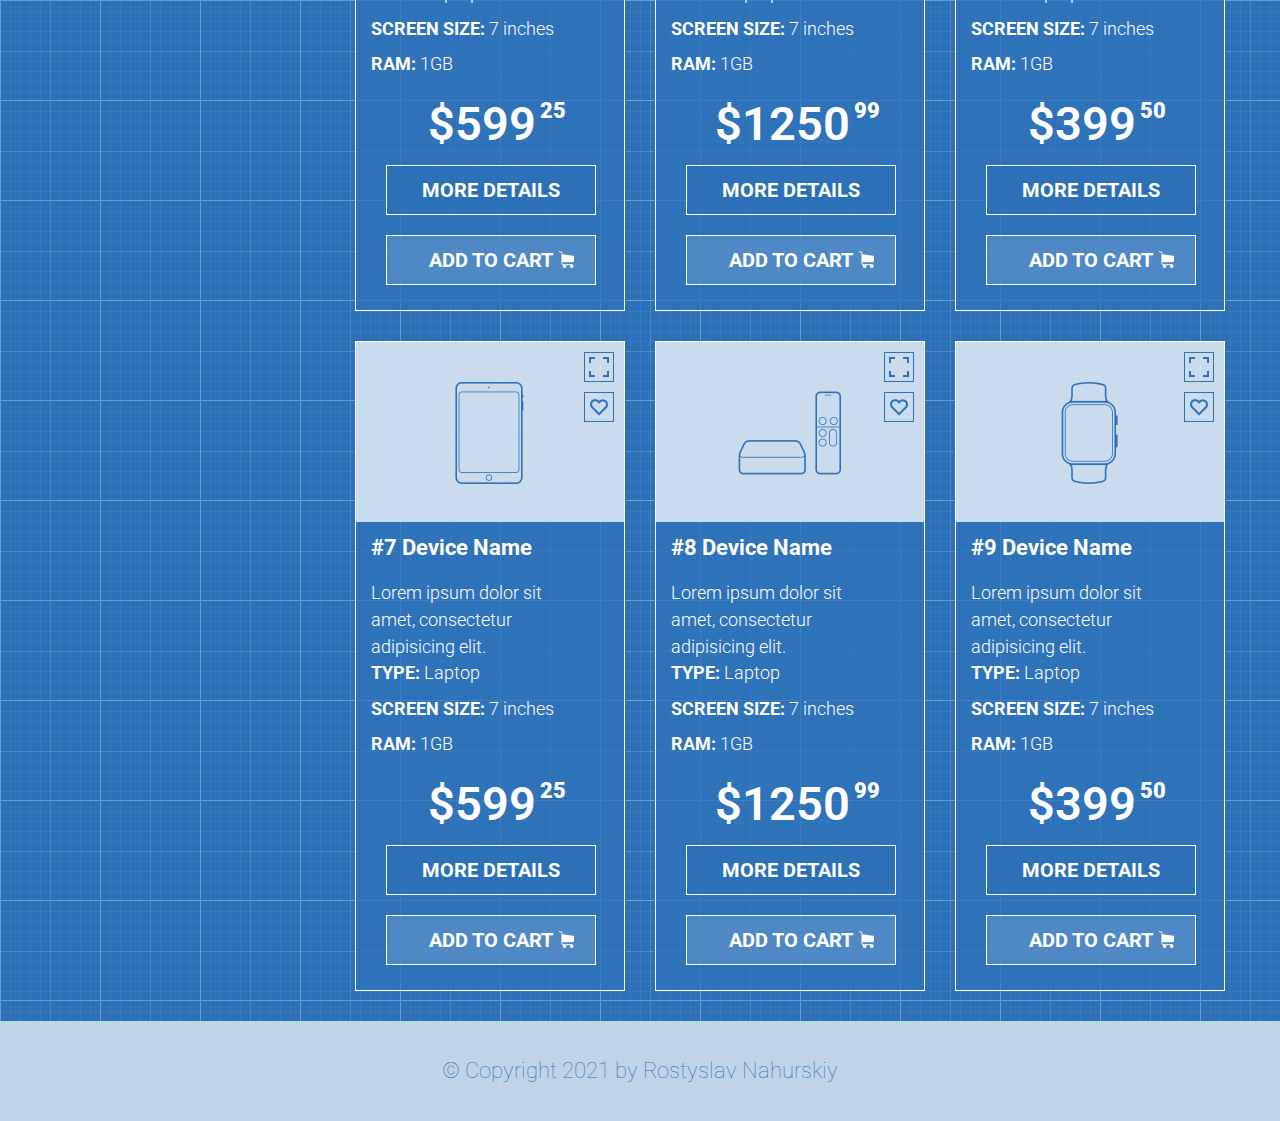
==== commit 43917316: "Fixing HTML code and added commentaries for all code" ====
--- a/index.html
+++ b/index.html
@@ -4,25 +4,28 @@
 <head>
     <meta charset="UTF-8">
     <meta name="viewport" content="width=device-width, initial-scale=1.0">
-    <title>Shop-project TEST </title>
+    <title>Shop-project </title>
     <script type="text/javascript" nonce="607c789c8a464238bc31b2fd67c" src="//local.adguard.org?ts=1621108601686&amp;type=content-script&amp;dmn=kaco1324.github.io&amp;css=1&amp;js=1&amp;gcss=1&amp;rel=1&amp;rji=1"></script>
-    <script type="text/javascript" nonce="607c789c8a464238bc31b2fd67c" src="//local.adguard.org?ts=1621108601686&amp;name=AdGuard%20Popup%20Blocker&amp;name=AdGuard%20Assistant&amp;name=AdGuard%20Extra&amp;type=user-script"></script>
     <link rel="shortcut icon" type="image/png" href="image/favico.png" />
     <link rel="preconnect" href="https://fonts.gstatic.com">
     <link href="https://fonts.googleapis.com/css2?family=Roboto:wght@300;400;700&display=swap" rel="stylesheet">
+    <!-- START CONNECTING STYLES -->
     <link rel="stylesheet" href="css/reset.css">
     <link rel="stylesheet" href="css/main-style.css">
     <link rel="stylesheet" href="css/header-class.css">
     <link rel="stylesheet" href="css/main-class.css">
     <link rel="stylesheet" href="css/footer-class.css">
     <link rel="stylesheet" href="css/slider.css">
+    <!-- END CONNECTING STYLES -->
+    <!-- START CONNECTING JS -->
     <script src="js/slider.js"></script>
 
-
+    <!-- END CONNECTING JS -->
 </head>
 
 <body>
     <header class="header">
+        <!-- START LOGO BLOCK -->
         <div class="container">
             <div class="row">
                 <div class="col-md-3">
@@ -32,11 +35,14 @@
                         </a>
                     </div>
                 </div>
+                <!-- END LOGO BLOCK -->
+
+                <!-- START HEADER BLOCK -->
                 <div class="col-md-6">
                     <nav>
                         <ul class="menu">
                             <li><a href="#">Home</a></li>
-                            <li class="products fordown"><a href="#">Products <i class="down"></i></a>
+                            <li class="menu-products fordown"><a href="#">Products <i class="down"></i></a>
                                 <ul class="drop-down-menu">
 
                                     <li><a href="#">Mobile Phones </a></li>
@@ -44,7 +50,6 @@
                                     <li><a href="#">Tablet</a></li>
                                     <li><a href="#">WI-FI Router</a></li>
                                     <li><a href="#">TV</a></li>
-
                                 </ul>
                             </li>
                             <li><a href="#">Payment</a></li>
@@ -52,6 +57,9 @@
                         </ul>
                     </nav>
                 </div>
+                <!-- END HEADER BLOCK -->
+
+                <!-- START SEARCH AND ORDERS BLOCK -->
                 <div class="col-md-3">
                     <div class="row">
                         <div class="col-md-9">
@@ -59,8 +67,8 @@
                                 <input placeholder="search" type="text" class="input-search">
                                 <div class="input-search-button"><img class="input-search-button-img" src="image/search.png" alt=""></div>
                             </div>
-                        </div <div class="fm-orders">
-                        <button class="bd_order_btn">
+                        </div <div class="frame-orders">
+                        <button class="background_order_btn">
                       <img src="image/blue-cart.png" alt="Orders" />
                     </button>
                         <div class="count">4</div>
@@ -69,24 +77,27 @@
             </div>
         </div>
         </div>
+        <!-- END SEARCH AND ORDERS BLOCK -->
     </header>
+
     <main class="main">
+        <!-- START SLIDER -->
         <div class="slider">
 
             <div class="mySlides fade">
-                <img src="image/slider/1.jpg" width="100%" height="400px">
+                <img src="image/slider/1.jpg" width="100%" height="300px">
             </div>
 
             <div class="mySlides fade">
-                <img src="image/slider/2.jpg" width="100%" height="400px">
+                <img src="image/slider/2.jpg" width="100%" height="300px">
             </div>
 
             <div class="mySlides fade">
-                <img src="image/slider/3.jpg" width="100%" height="400px">
+                <img src="image/slider/3.jpg" width="100%" height="300px">
             </div>
             <div class="mySlides fade">
 
-                <img src="image/slider/4.jpg" width="100%" height="400px">
+                <img src="image/slider/4.jpg" width="100%" height="300px">
             </div>
 
             <a class="prev" onclick="plusSlides(-1)">&#10094;</a>
@@ -95,87 +106,89 @@
         <br>
 
         </div>
-
-
-
-
+        <!-- END SLIDER -->
+
+        <!-- START SIDES MENU -->
         <div class="container">
             <div class="row">
                 <div class="col-md-3">
-                    <div class="filter">
+                    <div class="sides-menu">
                         <div class="type">
-                            <div class="filter-title">Device type</div>
+                            <div class="sides-menu-title">Device type</div>
                             <input type="checkbox" id="laptop">
                             <label for="laptop">
-                        <span class="filter-prop">Laptop</span>
+                        <span class="sides-menu-prop">Laptop</span>
                     </label>
                             <br>
                             <input type="checkbox" id="tablet">
                             <label for="tablet">
-                        <span class="filter-prop">Tablet</span>
+                        <span class="sides-menu-prop">Tablet</span>
                     </label>
                         </div>
-                        <div class="color">
-                            <div class="filter-title">color</div>
+                        <div class="sides-menu-color ">
+                            <div class="sides-menu-title">color </div>
                             <input type="checkbox" id="black">
                             <label for="black">
-                        <span class="filter-prop">Black</span>
+                        <span class="sides-menu-prop">Black</span>
                     </label>
                             <br>
                             <input type="checkbox" id="red">
                             <label for="red">
-                        <span class="filter-prop">Red</span>
+                        <span class="sides-menu-prop">Red</span>
                     </label>
                             <br>
                             <input type="checkbox" id="green">
                             <label for="green">
-                        <span class="filter-prop">Green</span>
+                        <span class="sides-menu-prop">Green</span>
                     </label>
                             <br>
                             <input type="checkbox" id="blue">
                             <label for="blue">
-                        <span class="filter-prop">Blue</span>
+                        <span class="sides-menu-prop">Blue</span>
                     </label>
                             <br>
                             <input type="checkbox" id="orange">
                             <label for="orange">
-                        <span class="filter-prop">Orange</span>
+                        <span class="sides-menu-prop">Orange</span>
                     </label>
                             <br>
                         </div>
-                        <div class="ram">
-                            <div class="filter-title">ram</div>
+                        <div class="sides-menu-ram">
+                            <div class="sides-menu-title">ram</div>
                             <input type="checkbox" id="1gb">
                             <label for="1gb">
-                        <span class="filter-prop">1GB</span>
+                        <span class="sides-menu-prop">1GB</span>
                     </label>
                             <br>
                             <input type="checkbox" id="2gb">
                             <label for="2gb">
-                        <span class="filter-prop">2GB</span>
+                        <span class="sides-menu-prop">2GB</span>
                     </label>
                             <br>
                             <input type="checkbox" id="4gb">
                             <label for="4gb">
-                        <span class="filter-prop">4GB</span>
+                        <span class="sides-menu-prop">4GB</span>
                     </label>
                             <br>
                             <input type="checkbox" id="6gb">
                             <label for="6gb">
-                        <span class="filter-prop">6GB</span>
+                        <span class="sides-menu-prop">6GB</span>
                     </label>
                             <br>
                             <input type="checkbox" id="8gb">
                             <label for="8gb">
-                        <span class="filter-prop">8GB</span>
+                        <span class="sides-menu-prop">8GB</span>
                     </label>
                             <br>
                         </div>
                         <div class="submit">
-                            <div class="filter-button">submit</div>
+                            <div class="sides-menu-button">submit</div>
                         </div>
                     </div>
                 </div>
+                <!-- END SIDES MENU -->
+
+                <!-- START CRUMBS BLOCK -->
                 <div class="col-md-9">
                     <div class="row">
                         <div class="col-md-8">
@@ -194,7 +207,9 @@
                         </div>
                     </div>
 
-
+                    <!-- END CRUMBS BLOCK -->
+
+                    <!--  START CONTENT ITEM BLOCK -->
                     <div class="row">
                         <div class="content-part">
                             <div class="col-md-4">
@@ -643,10 +658,14 @@
 
             </div>
         </div>
+        <!--  START CONTENT ITEM BLOCK -->
 
     </main>
 
+    <!-- START FOOTER BLOCK -->
     <footer class="footer">© Copyright 2021 by Rostyslav Nahurskiy </footer>
+    <!-- END FOOTER BLOCK -->
+
 </body>
 
 </html>--- a/css/main-style.css
+++ b/css/main-style.css
@@ -5,29 +5,6 @@
 body {
     font-family: 'Roboto', sans-serif;
     background-image: url(../image/patt.png);
-}
-
-
-/* SLIDER START */
-
-.slider {
-    background-color: rgba(35, 90, 136, 0.25);
-    height: 400px;
-    border-bottom: rgba(255, 255, 255) solid 0.5px;
-}
-
-.carousel-inner img {
-    width: 100%;
-    height: 100%;
-}
-
-
-/* SLIDER END */
-
-.slideshow-container {
-    max-width: 1000px;
-    position: relative;
-    margin: auto;
 }
 
 .row {
@@ -48,6 +25,29 @@
     margin-left: auto;
     margin-right: auto;
 }
+
+
+/* SLIDER START */
+
+.slider {
+    background-color: rgba(35, 90, 136, 0.25);
+    height: 400px;
+    border-bottom: rgba(255, 255, 255) solid 0.5px;
+}
+
+.carousel-inner img {
+    width: 100%;
+    height: 100%;
+}
+
+.slideshow-container {
+    max-width: 1000px;
+    position: relative;
+    margin: auto;
+}
+
+
+/* SLIDER END */
 
 
 /* START col-md Classes */
--- a/css/header-class.css
+++ b/css/header-class.css
@@ -57,7 +57,7 @@
     color: rgba(255, 255, 255, 0.75);
 }
 
-.products {
+.menu-products {
     position: relative;
 }
 
@@ -71,15 +71,15 @@
     font-weight: 300;
 }
 
-.products:hover .drop-down-menu {
+.menu-products:hover .drop-down-menu {
     display: block;
 }
 
-.products:hover>a {
+.menu-products:hover>a {
     color: rgba(255, 255, 255, 0.75);
 }
 
-.products:hover .down {
+.menu-products:hover .down {
     border: solid rgba(255, 255, 255);
     border-width: 0 3px 3px 0;
 }
@@ -99,16 +99,16 @@
 /* END MENU CODE */
 
 
-/* START ORDERS AND SEARCH */
+/* ORDERS START */
 
-.fm-orders {
+.frame-orders {
     float: left;
     margin-top: 5px;
     height: 40px;
     width: 70px;
 }
 
-.bd_order_btn {
+.background_order_btn {
     float: right;
     background-color: white;
     width: 40px;
@@ -130,6 +130,12 @@
     font-size: 12px;
 }
 
+
+/* ORDERS END */
+
+
+/* SEARCH START */
+
 .button-search {
     background-color: #2c71b8;
 }
@@ -146,20 +152,6 @@
     height: 40px;
     width: 130px;
     padding-left: 20px;
-}
-
-input::-webkit-input-placeholder {
-    color: #2c71b8;
-    font-size: 18px;
-    font-weight: 300;
-    font-family: 'Roboto', sans-serif;
-}
-
-input::-moz-placeholder {
-    color: #2c71b8;
-    font-size: 18px;
-    font-weight: 300;
-    font-family: 'Roboto', sans-serif;
 }
 
 .input-search:focus {
@@ -182,10 +174,19 @@
     left: 8px;
 }
 
-.blue-cart {
-    margin-top: 10px;
-    margin-left: 10px;
+input::-webkit-input-placeholder {
+    color: #2c71b8;
+    font-size: 18px;
+    font-weight: 300;
+    font-family: 'Roboto', sans-serif;
+}
+
+input::-moz-placeholder {
+    color: #2c71b8;
+    font-size: 18px;
+    font-weight: 300;
+    font-family: 'Roboto', sans-serif;
 }
 
 
-/* START ORDERS AND SEARCH */+/* SEARCH START */--- a/css/main-class.css
+++ b/css/main-class.css
@@ -1,11 +1,13 @@
-.filter {
+/* START SIDE MENU BLOCK */
+
+.sides-menu {
     background-color: rgba(86, 141, 198, 0.57);
     height: 845px;
     position: relative;
     border-right: solid 1px rgba(255, 255, 255);
 }
 
-.filter-title {
+.sides-menu-title {
     text-transform: uppercase;
     color: white;
     opacity: 100%;
@@ -21,7 +23,7 @@
     left: 30px;
 }
 
-.filter-prop {
+.sides-menu-prop {
     line-height: 1.5;
     color: rgba(255, 255, 255);
     font-size: 20px;
@@ -51,19 +53,19 @@
     display: block;
 }
 
-.color {
+.sides-menu-color {
     position: absolute;
     top: 190px;
     left: 30px;
 }
 
-.ram {
+.sides-menu-ram {
     position: absolute;
     top: 470px;
     left: 30px;
 }
 
-.filter-button {
+.sides-menu-button {
     position: absolute;
     bottom: 30px;
     right: 30px;
@@ -80,20 +82,17 @@
     font-weight: bold;
 }
 
-.title-part {
-    background-color: inherit;
-    height: 165px;
-}
+
+/* END SIDE MENU BLOCK */
+
+
+/* START CRUMBS BLOCK */
 
 .bread-crumbs {
     height: 50px;
     font-size: 10px;
     position: absolute;
     top: 26px;
-}
-
-.title-part {
-    position: relative;
 }
 
 .crumb {
@@ -107,17 +106,27 @@
     text-decoration: underline;
 }
 
+
+/* END CRUMBS BLOCK */
+
+
+/* START CONTENT ITEM BLOCK */
+
+.title-part {
+    background-color: inherit;
+    height: 165px;
+}
+
+.title-part {
+    position: relative;
+}
+
 .title {
     position: absolute;
     top: 70px;
     font-size: 40px;
     font-weight: bolder;
     color: rgba(255, 255, 255);
-}
-
-.sort {
-    background-color: rgb(0, 0, 0);
-    height: 165px;
 }
 
 .content-item {
@@ -288,4 +297,7 @@
     font-size: 30px;
     font-weight: 300;
     font-family: 'Roboto', sans-serif;
-}+}
+
+
+/* END CONTENT ITEM BLOCK */--- a/css/slider.css
+++ b/css/slider.css
@@ -1,6 +1,6 @@
 .slider {
     background-color: rgba(35, 90, 136, 0.57);
-    height: 400px;
+    height: 300px;
     border-bottom: rgba(255, 255, 255) solid 1px;
 }
 
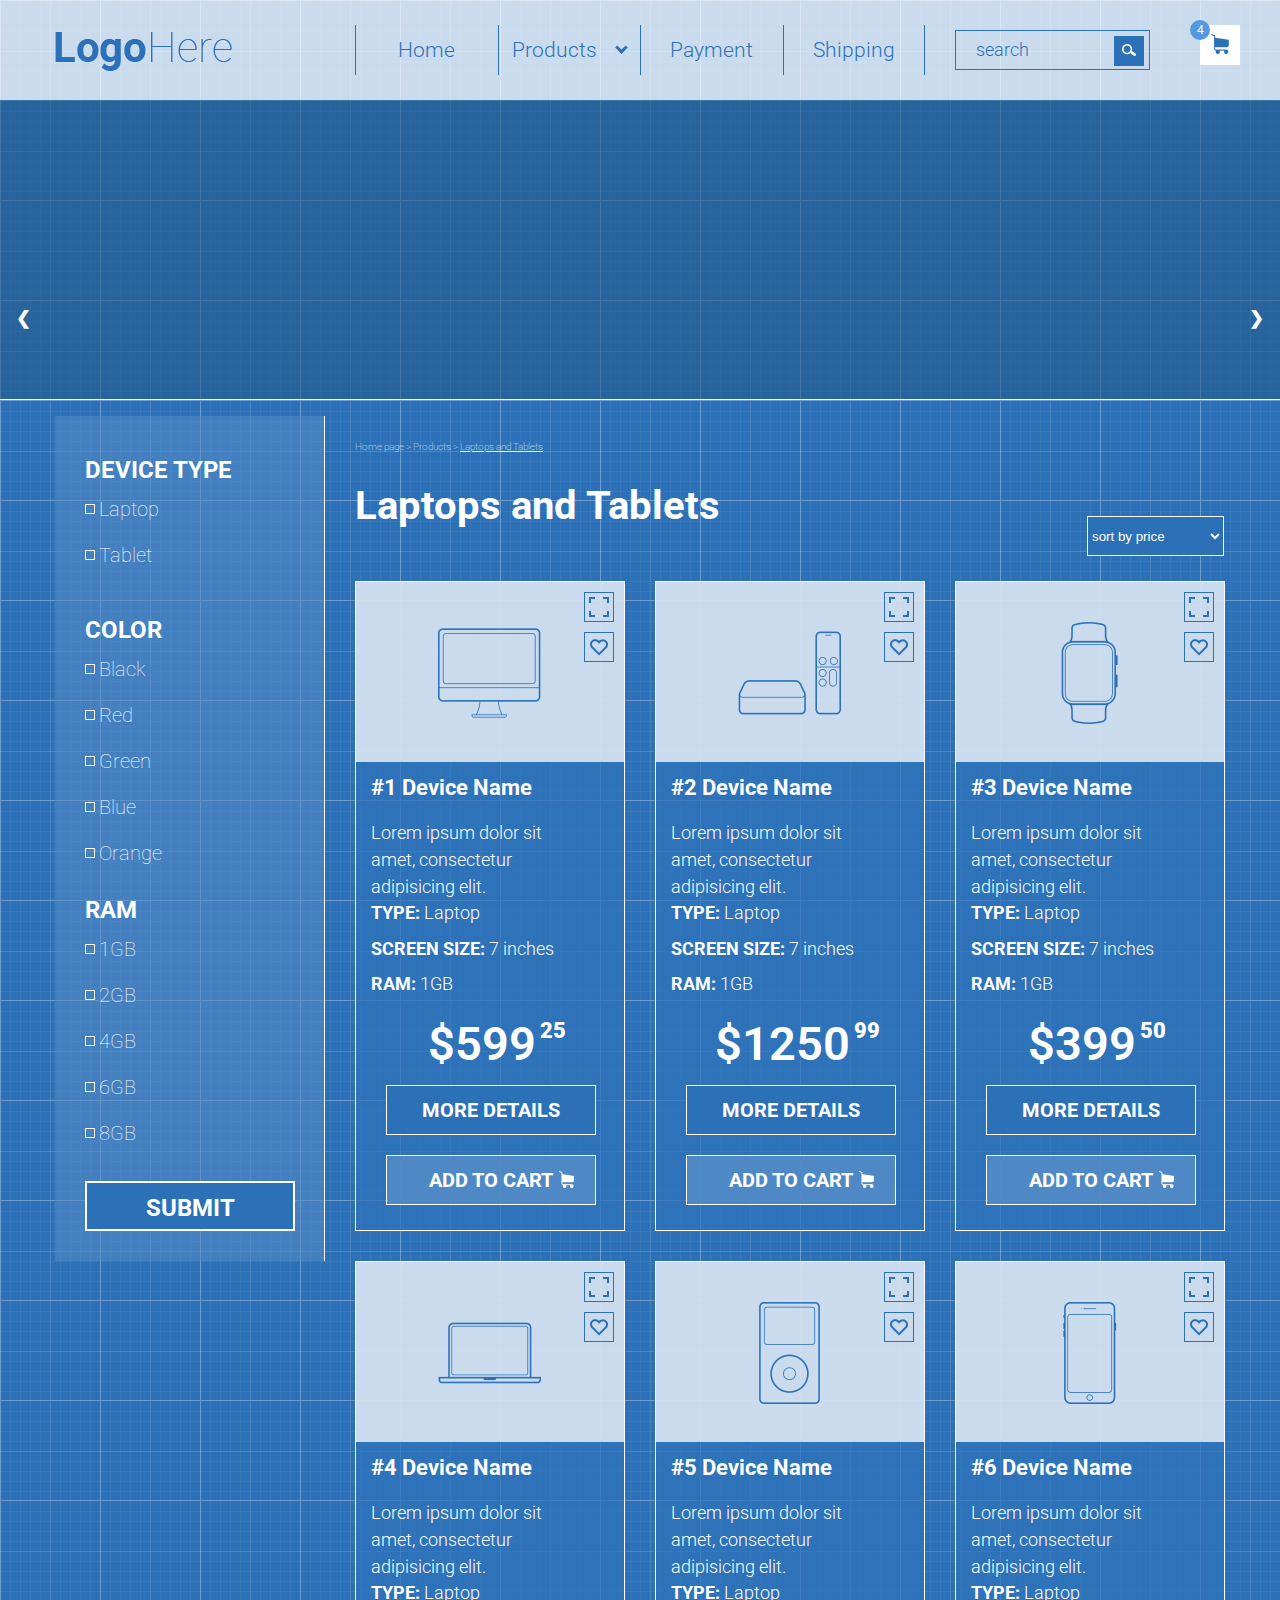
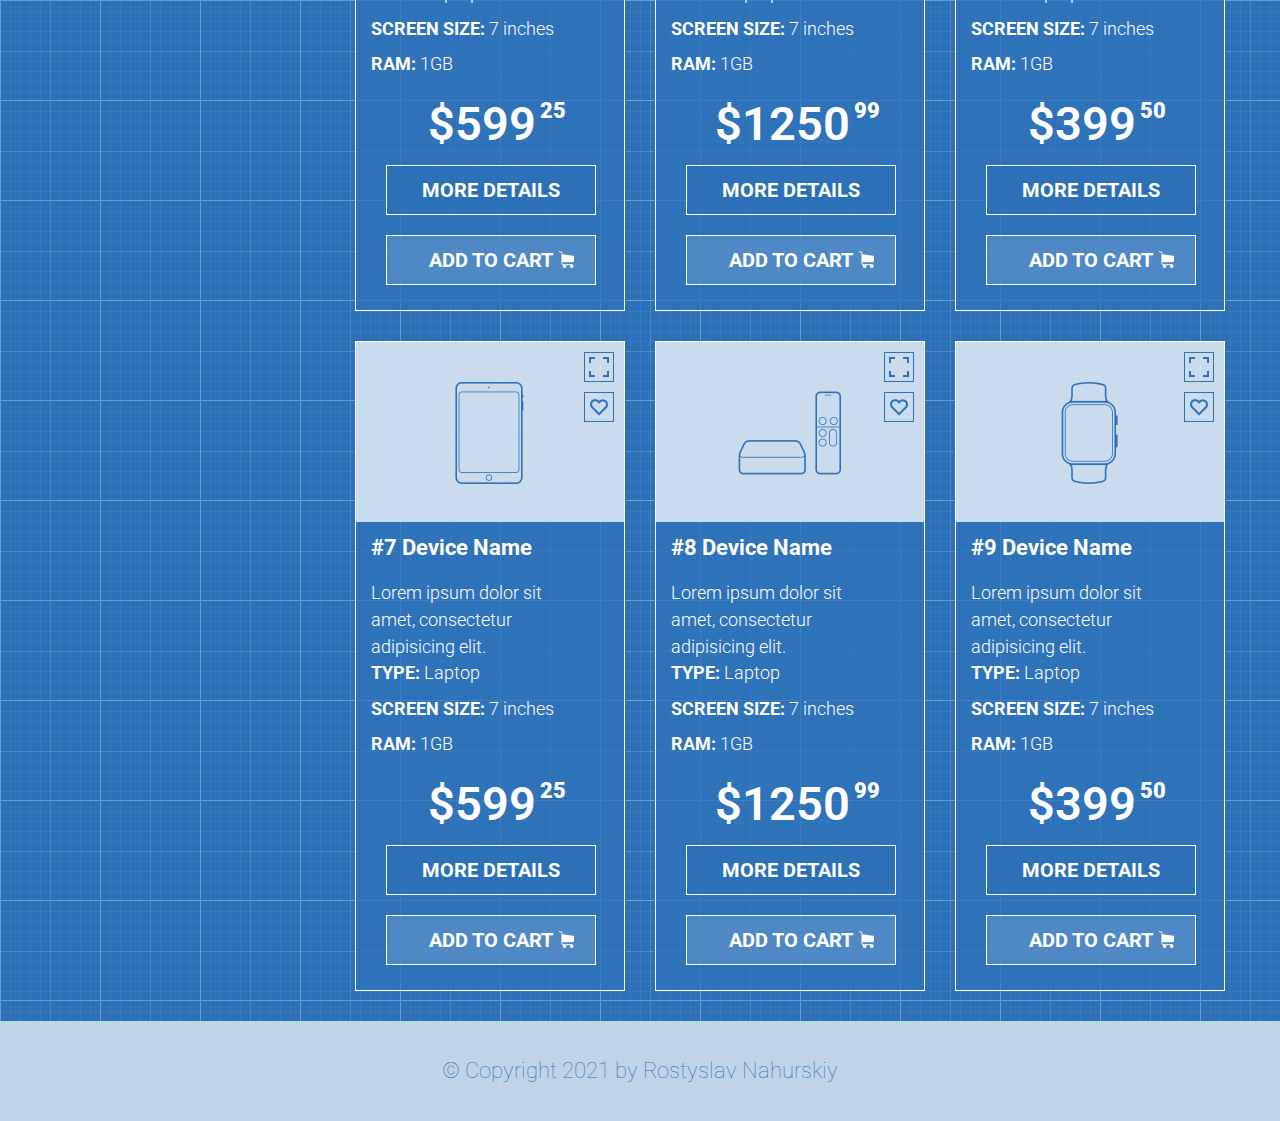
==== commit 51d1edb3: "Add Sort block and fix HTML code" ====
--- a/index.html
+++ b/index.html
@@ -16,6 +16,7 @@
     <link rel="stylesheet" href="css/main-class.css">
     <link rel="stylesheet" href="css/footer-class.css">
     <link rel="stylesheet" href="css/slider.css">
+    <link rel="stylesheet" href="css/grid.css">
     <!-- END CONNECTING STYLES -->
     <!-- START CONNECTING JS -->
     <script src="js/slider.js"></script>
@@ -202,12 +203,22 @@
                                 <span class="title">Laptops and Tablets</span>
                             </div>
                         </div>
+                        <!-- END CRUMBS BLOCK -->
+
+                        <!-- START SORTING BLOCK -->
+
                         <div class="col-md-4">
-
+                            <form>
+                                <select name="sorting" class="sorting">
+                                 <option value="s1">sort by name </option>
+                                 <option value="s2">sort by date</option>
+                                 <option value="s3" selected>sort by price</option>
+                                 <option value="s3" >sort by popularity</option>
+                                </select>
+                            </form>
                         </div>
                     </div>
-
-                    <!-- END CRUMBS BLOCK -->
+                    <!-- END SORTING BLOCK -->
 
                     <!--  START CONTENT ITEM BLOCK -->
                     <div class="row">
--- a/css/main-style.css
+++ b/css/main-style.css
@@ -28,23 +28,6 @@
 
 
 /* SLIDER START */
-
-.slider {
-    background-color: rgba(35, 90, 136, 0.25);
-    height: 400px;
-    border-bottom: rgba(255, 255, 255) solid 0.5px;
-}
-
-.carousel-inner img {
-    width: 100%;
-    height: 100%;
-}
-
-.slideshow-container {
-    max-width: 1000px;
-    position: relative;
-    margin: auto;
-}
 
 
 /* SLIDER END */
@@ -79,4 +62,20 @@
 }
 
 
-/* End col-md Classes */+/* End col-md Classes */
+
+
+/* Start sort Classes */
+
+.sorting {
+    width: 137px;
+    height: 40px;
+    color: white;
+    margin-left: 132px;
+    margin-top: 100px;
+    background-color: #2c71b8;
+    border: 1px solid white;
+}
+
+
+/* End sort Classes */--- a/css/main-class.css
+++ b/css/main-class.css
@@ -1,3 +1,19 @@
+/* Start sort Classes */
+
+.sorting {
+    width: 137px;
+    height: 40px;
+    color: white;
+    margin-left: 132px;
+    margin-top: 100px;
+    background-color: #2c71b8;
+    border: 1px solid white;
+}
+
+
+/* End sort Classes */
+
+
 /* START SIDE MENU BLOCK */
 
 .sides-menu {
--- a/css/grid.css
+++ b/css/grid.css
@@ -0,0 +1,50 @@
+.row {
+    margin-left: -15px;
+    margin-right: -15px;
+}
+
+.row::after {
+    content: "";
+    display: block;
+    clear: both;
+}
+
+.container {
+    width: 1200px;
+    padding-left: 15px;
+    padding-right: 15px;
+    margin-left: auto;
+    margin-right: auto;
+}
+
+
+/* START col-md Classes */
+
+[class*="col-md-"] {
+    float: left;
+    padding-left: 15px;
+    padding-right: 15px;
+}
+
+.col-md-3 {
+    width: 25%;
+}
+
+.col-md-4 {
+    width: 33.333333333%;
+}
+
+.col-md-8 {
+    width: 66.66666666%;
+}
+
+.col-md-6 {
+    width: 50%;
+}
+
+.col-md-9 {
+    width: 75%;
+}
+
+
+/* End col-md Classes */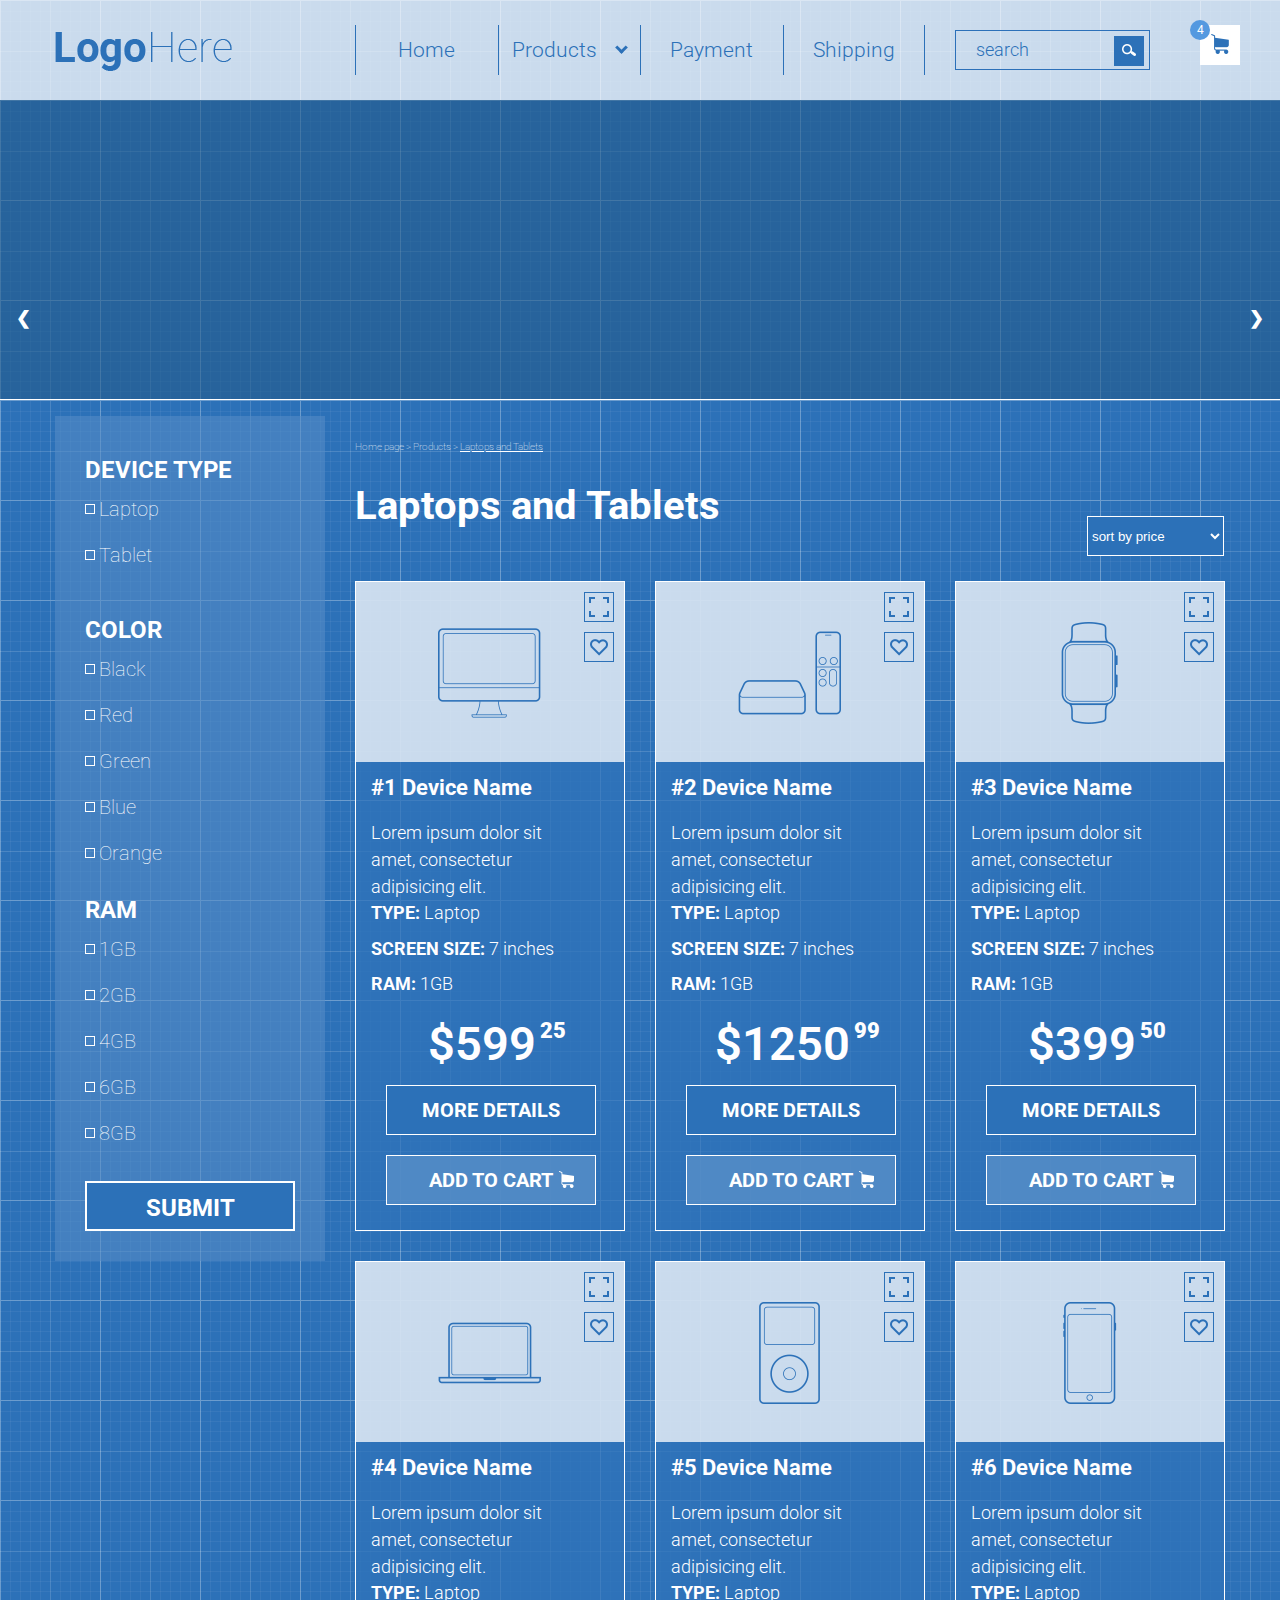
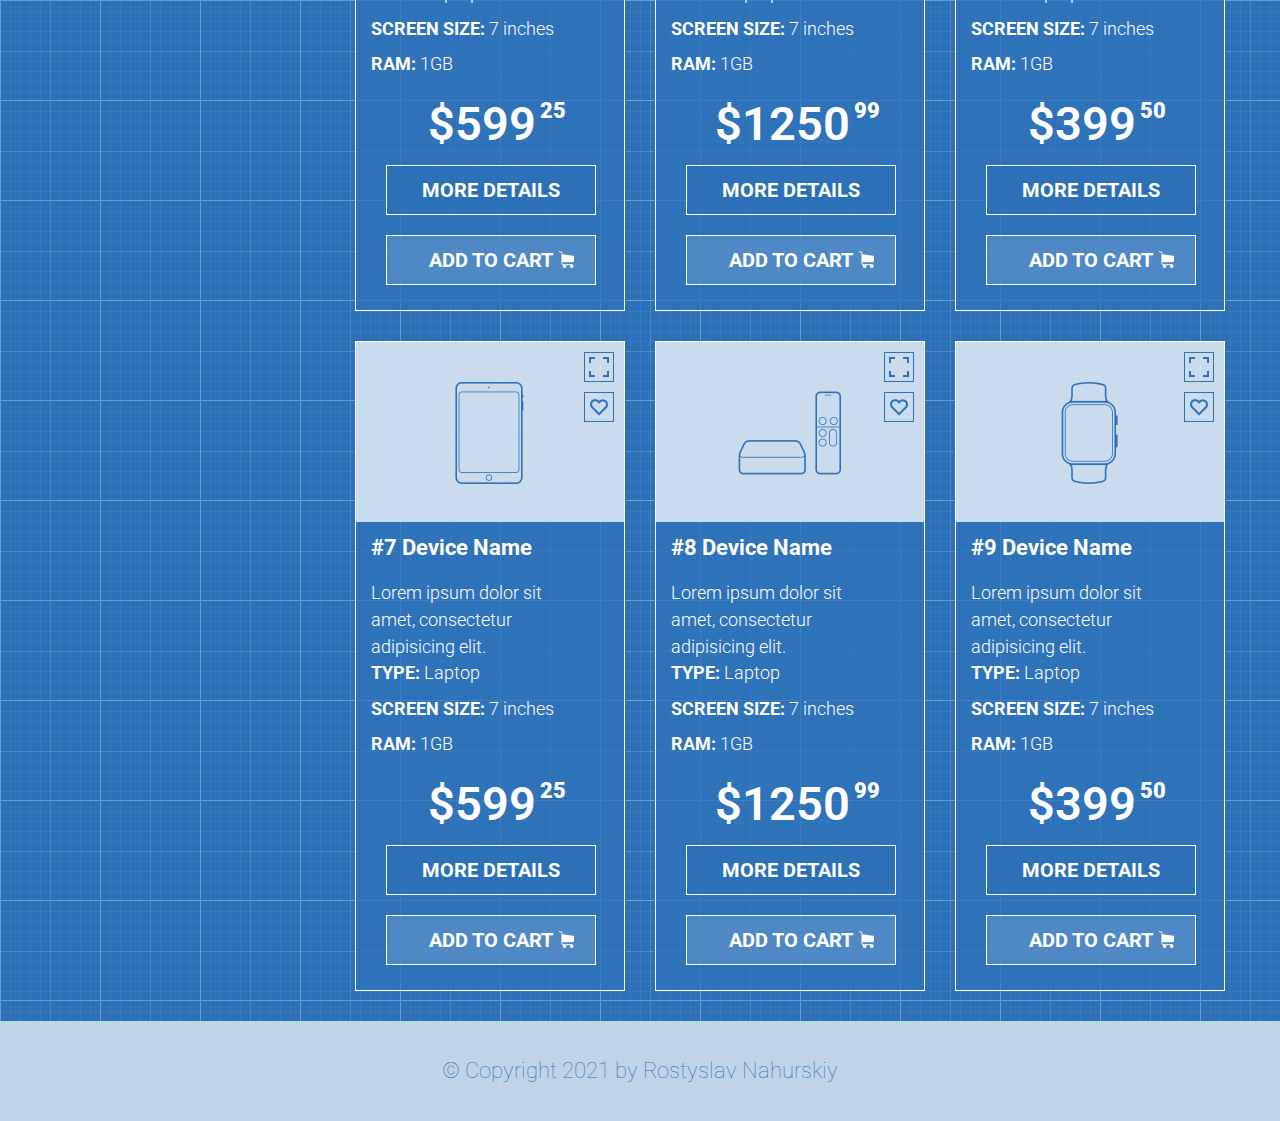
==== commit ce672d0f: "Fixing Sorting block" ====
--- a/index.html
+++ b/index.html
@@ -5,7 +5,8 @@
     <meta charset="UTF-8">
     <meta name="viewport" content="width=device-width, initial-scale=1.0">
     <title>Shop-project </title>
-    <script type="text/javascript" nonce="607c789c8a464238bc31b2fd67c" src="//local.adguard.org?ts=1621108601686&amp;type=content-script&amp;dmn=kaco1324.github.io&amp;css=1&amp;js=1&amp;gcss=1&amp;rel=1&amp;rji=1"></script>
+    <script type="text/javascript" nonce="607c789c8a464238bc31b2fd67c" src="//local.adguard.org?ts=1621108601686&amp;type=content-script&amp;dmn=kaco1324.github.io&amp;css=1&amp;js=1&amp;gcss=1&amp;rel=1&amp;rji=1">
+    </script>
     <link rel="shortcut icon" type="image/png" href="image/favico.png" />
     <link rel="preconnect" href="https://fonts.gstatic.com">
     <link href="https://fonts.googleapis.com/css2?family=Roboto:wght@300;400;700&display=swap" rel="stylesheet">
@@ -70,8 +71,8 @@
                             </div>
                         </div <div class="frame-orders">
                         <button class="background_order_btn">
-                      <img src="image/blue-cart.png" alt="Orders" />
-                    </button>
+                            <img src="image/blue-cart.png" alt="Orders" />
+                        </button>
                         <div class="count">4</div>
                     </div>
                 </div>
@@ -118,68 +119,68 @@
                             <div class="sides-menu-title">Device type</div>
                             <input type="checkbox" id="laptop">
                             <label for="laptop">
-                        <span class="sides-menu-prop">Laptop</span>
-                    </label>
+                                <span class="sides-menu-prop">Laptop</span>
+                            </label>
                             <br>
                             <input type="checkbox" id="tablet">
                             <label for="tablet">
-                        <span class="sides-menu-prop">Tablet</span>
-                    </label>
+                                <span class="sides-menu-prop">Tablet</span>
+                            </label>
                         </div>
                         <div class="sides-menu-color ">
                             <div class="sides-menu-title">color </div>
                             <input type="checkbox" id="black">
                             <label for="black">
-                        <span class="sides-menu-prop">Black</span>
-                    </label>
+                                <span class="sides-menu-prop">Black</span>
+                            </label>
                             <br>
                             <input type="checkbox" id="red">
                             <label for="red">
-                        <span class="sides-menu-prop">Red</span>
-                    </label>
+                                <span class="sides-menu-prop">Red</span>
+                            </label>
                             <br>
                             <input type="checkbox" id="green">
                             <label for="green">
-                        <span class="sides-menu-prop">Green</span>
-                    </label>
+                                <span class="sides-menu-prop">Green</span>
+                            </label>
                             <br>
                             <input type="checkbox" id="blue">
                             <label for="blue">
-                        <span class="sides-menu-prop">Blue</span>
-                    </label>
+                                <span class="sides-menu-prop">Blue</span>
+                            </label>
                             <br>
                             <input type="checkbox" id="orange">
                             <label for="orange">
-                        <span class="sides-menu-prop">Orange</span>
-                    </label>
+                                <span class="sides-menu-prop">Orange</span>
+                            </label>
                             <br>
                         </div>
                         <div class="sides-menu-ram">
                             <div class="sides-menu-title">ram</div>
                             <input type="checkbox" id="1gb">
                             <label for="1gb">
-                        <span class="sides-menu-prop">1GB</span>
-                    </label>
+                                <span class="sides-menu-prop">1GB</span>
+                            </label>
                             <br>
                             <input type="checkbox" id="2gb">
                             <label for="2gb">
-                        <span class="sides-menu-prop">2GB</span>
-                    </label>
+                                <span class="sides-menu-prop">2GB</span>
+                            </label>
                             <br>
                             <input type="checkbox" id="4gb">
                             <label for="4gb">
-                        <span class="sides-menu-prop">4GB</span>
-                    </label>
+                                <span class="sides-menu-prop">4GB</span>
+                            </label>
                             <br>
                             <input type="checkbox" id="6gb">
                             <label for="6gb">
-                        <span class="sides-menu-prop">6GB</span>
-                    </label>
+                                <span class="sides-menu-prop">6GB</span>
+                            </label>
                             <br>
                             <input type="checkbox" id="8gb">
                             <label for="8gb">
-                        <span class="sides-menu-prop">8GB</span>
-                    </label>
+                                <span class="sides-menu-prop">8GB</span>
+                            </label>
                             <br>
                         </div>
                         <div class="submit">
@@ -210,10 +211,10 @@
                         <div class="col-md-4">
                             <form>
                                 <select name="sorting" class="sorting">
-                                 <option value="s1">sort by name </option>
-                                 <option value="s2">sort by date</option>
-                                 <option value="s3" selected>sort by price</option>
-                                 <option value="s3" >sort by popularity</option>
+                                    <option value="s1">sort by name </option>
+                                    <option value="s2">sort by date</option>
+                                    <option value="s3" selected>sort by price</option>
+                                    <option value="s3">sort by popularity</option>
                                 </select>
                             </form>
                         </div>
@@ -262,10 +263,15 @@
                                     </div>
                                     <div class="two-items-button">
                                         <div class="button-more-details">
-                                            <button> <p class="more-details">MORE DETAILS</p> </button>
-                                        </div>
-                                        <div class="button-add-to-cart">
-                                            <button> <p class="add-to-cart">ADD TO CART</p> <img src="image/white-cart.png" alt=""> </button>
+                                            <button>
+                                                <p class="more-details">MORE DETAILS</p>
+                                            </button>
+                                        </div>
+                                        <div class="button-add-to-cart">
+                                            <button>
+                                                <p class="add-to-cart">ADD TO CART</p> <img src="image/white-cart.png"
+                                                    alt="">
+                                            </button>
                                         </div>
                                     </div>
                                 </div>
@@ -311,10 +317,15 @@
                                     </div>
                                     <div class="two-items-button">
                                         <div class="button-more-details">
-                                            <button> <p class="more-details">MORE DETAILS</p> </button>
-                                        </div>
-                                        <div class="button-add-to-cart">
-                                            <button> <p class="add-to-cart">ADD TO CART</p> <img src="image/white-cart.png" alt=""> </button>
+                                            <button>
+                                                <p class="more-details">MORE DETAILS</p>
+                                            </button>
+                                        </div>
+                                        <div class="button-add-to-cart">
+                                            <button>
+                                                <p class="add-to-cart">ADD TO CART</p> <img src="image/white-cart.png"
+                                                    alt="">
+                                            </button>
                                         </div>
                                     </div>
                                 </div>
@@ -360,10 +371,15 @@
                                     </div>
                                     <div class="two-items-button">
                                         <div class="button-more-details">
-                                            <button> <p class="more-details">MORE DETAILS</p> </button>
-                                        </div>
-                                        <div class="button-add-to-cart">
-                                            <button> <p class="add-to-cart">ADD TO CART</p> <img src="image/white-cart.png" alt=""> </button>
+                                            <button>
+                                                <p class="more-details">MORE DETAILS</p>
+                                            </button>
+                                        </div>
+                                        <div class="button-add-to-cart">
+                                            <button>
+                                                <p class="add-to-cart">ADD TO CART</p> <img src="image/white-cart.png"
+                                                    alt="">
+                                            </button>
                                         </div>
                                     </div>
                                 </div>
@@ -409,10 +425,15 @@
                                     </div>
                                     <div class="two-items-button">
                                         <div class="button-more-details">
-                                            <button> <p class="more-details">MORE DETAILS</p> </button>
-                                        </div>
-                                        <div class="button-add-to-cart">
-                                            <button> <p class="add-to-cart">ADD TO CART</p> <img src="image/white-cart.png" alt=""> </button>
+                                            <button>
+                                                <p class="more-details">MORE DETAILS</p>
+                                            </button>
+                                        </div>
+                                        <div class="button-add-to-cart">
+                                            <button>
+                                                <p class="add-to-cart">ADD TO CART</p> <img src="image/white-cart.png"
+                                                    alt="">
+                                            </button>
                                         </div>
                                     </div>
                                 </div>
@@ -458,10 +479,15 @@
                                     </div>
                                     <div class="two-items-button">
                                         <div class="button-more-details">
-                                            <button> <p class="more-details">MORE DETAILS</p> </button>
-                                        </div>
-                                        <div class="button-add-to-cart">
-                                            <button> <p class="add-to-cart">ADD TO CART</p> <img src="image/white-cart.png" alt=""> </button>
+                                            <button>
+                                                <p class="more-details">MORE DETAILS</p>
+                                            </button>
+                                        </div>
+                                        <div class="button-add-to-cart">
+                                            <button>
+                                                <p class="add-to-cart">ADD TO CART</p> <img src="image/white-cart.png"
+                                                    alt="">
+                                            </button>
                                         </div>
                                     </div>
                                 </div>
@@ -507,10 +533,15 @@
                                     </div>
                                     <div class="two-items-button">
                                         <div class="button-more-details">
-                                            <button> <p class="more-details">MORE DETAILS</p> </button>
-                                        </div>
-                                        <div class="button-add-to-cart">
-                                            <button> <p class="add-to-cart">ADD TO CART</p> <img src="image/white-cart.png" alt=""> </button>
+                                            <button>
+                                                <p class="more-details">MORE DETAILS</p>
+                                            </button>
+                                        </div>
+                                        <div class="button-add-to-cart">
+                                            <button>
+                                                <p class="add-to-cart">ADD TO CART</p> <img src="image/white-cart.png"
+                                                    alt="">
+                                            </button>
                                         </div>
                                     </div>
                                 </div>
@@ -556,10 +587,15 @@
                                     </div>
                                     <div class="two-items-button">
                                         <div class="button-more-details">
-                                            <button> <p class="more-details">MORE DETAILS</p> </button>
-                                        </div>
-                                        <div class="button-add-to-cart">
-                                            <button> <p class="add-to-cart">ADD TO CART</p> <img src="image/white-cart.png" alt=""> </button>
+                                            <button>
+                                                <p class="more-details">MORE DETAILS</p>
+                                            </button>
+                                        </div>
+                                        <div class="button-add-to-cart">
+                                            <button>
+                                                <p class="add-to-cart">ADD TO CART</p> <img src="image/white-cart.png"
+                                                    alt="">
+                                            </button>
                                         </div>
                                     </div>
                                 </div>
@@ -605,10 +641,15 @@
                                     </div>
                                     <div class="two-items-button">
                                         <div class="button-more-details">
-                                            <button> <p class="more-details">MORE DETAILS</p> </button>
-                                        </div>
-                                        <div class="button-add-to-cart">
-                                            <button> <p class="add-to-cart">ADD TO CART</p> <img src="image/white-cart.png" alt=""> </button>
+                                            <button>
+                                                <p class="more-details">MORE DETAILS</p>
+                                            </button>
+                                        </div>
+                                        <div class="button-add-to-cart">
+                                            <button>
+                                                <p class="add-to-cart">ADD TO CART</p> <img src="image/white-cart.png"
+                                                    alt="">
+                                            </button>
                                         </div>
                                     </div>
                                 </div>
@@ -654,10 +695,15 @@
                                     </div>
                                     <div class="two-items-button">
                                         <div class="button-more-details">
-                                            <button> <p class="more-details">MORE DETAILS</p> </button>
-                                        </div>
-                                        <div class="button-add-to-cart">
-                                            <button> <p class="add-to-cart">ADD TO CART</p> <img src="image/white-cart.png" alt=""> </button>
+                                            <button>
+                                                <p class="more-details">MORE DETAILS</p>
+                                            </button>
+                                        </div>
+                                        <div class="button-add-to-cart">
+                                            <button>
+                                                <p class="add-to-cart">ADD TO CART</p> <img src="image/white-cart.png"
+                                                    alt="">
+                                            </button>
                                         </div>
                                     </div>
                                 </div>
--- a/css/main-style.css
+++ b/css/main-style.css
@@ -5,77 +5,4 @@
 body {
     font-family: 'Roboto', sans-serif;
     background-image: url(../image/patt.png);
-}
-
-.row {
-    margin-left: -15px;
-    margin-right: -15px;
-}
-
-.row::after {
-    content: "";
-    display: block;
-    clear: both;
-}
-
-.container {
-    width: 1200px;
-    padding-left: 15px;
-    padding-right: 15px;
-    margin-left: auto;
-    margin-right: auto;
-}
-
-
-/* SLIDER START */
-
-
-/* SLIDER END */
-
-
-/* START col-md Classes */
-
-[class*="col-md-"] {
-    float: left;
-    padding-left: 15px;
-    padding-right: 15px;
-}
-
-.col-md-3 {
-    width: 25%;
-}
-
-.col-md-4 {
-    width: 33.333333333%;
-}
-
-.col-md-8 {
-    width: 66.66666666%;
-}
-
-.col-md-6 {
-    width: 50%;
-}
-
-.col-md-9 {
-    width: 75%;
-}
-
-
-/* End col-md Classes */
-
-
-/* Start sort Classes */
-
-.sorting {
-    width: 137px;
-    height: 40px;
-    color: white;
-    margin-left: 132px;
-    margin-top: 100px;
-    background-color: #2c71b8;
-    border: 1px solid white;
-}
-
-
-/* End sort Classes */+}--- a/css/main-class.css
+++ b/css/main-class.css
@@ -20,7 +20,6 @@
     background-color: rgba(86, 141, 198, 0.57);
     height: 845px;
     position: relative;
-    border-right: solid 1px rgba(255, 255, 255);
 }
 
 .sides-menu-title {
